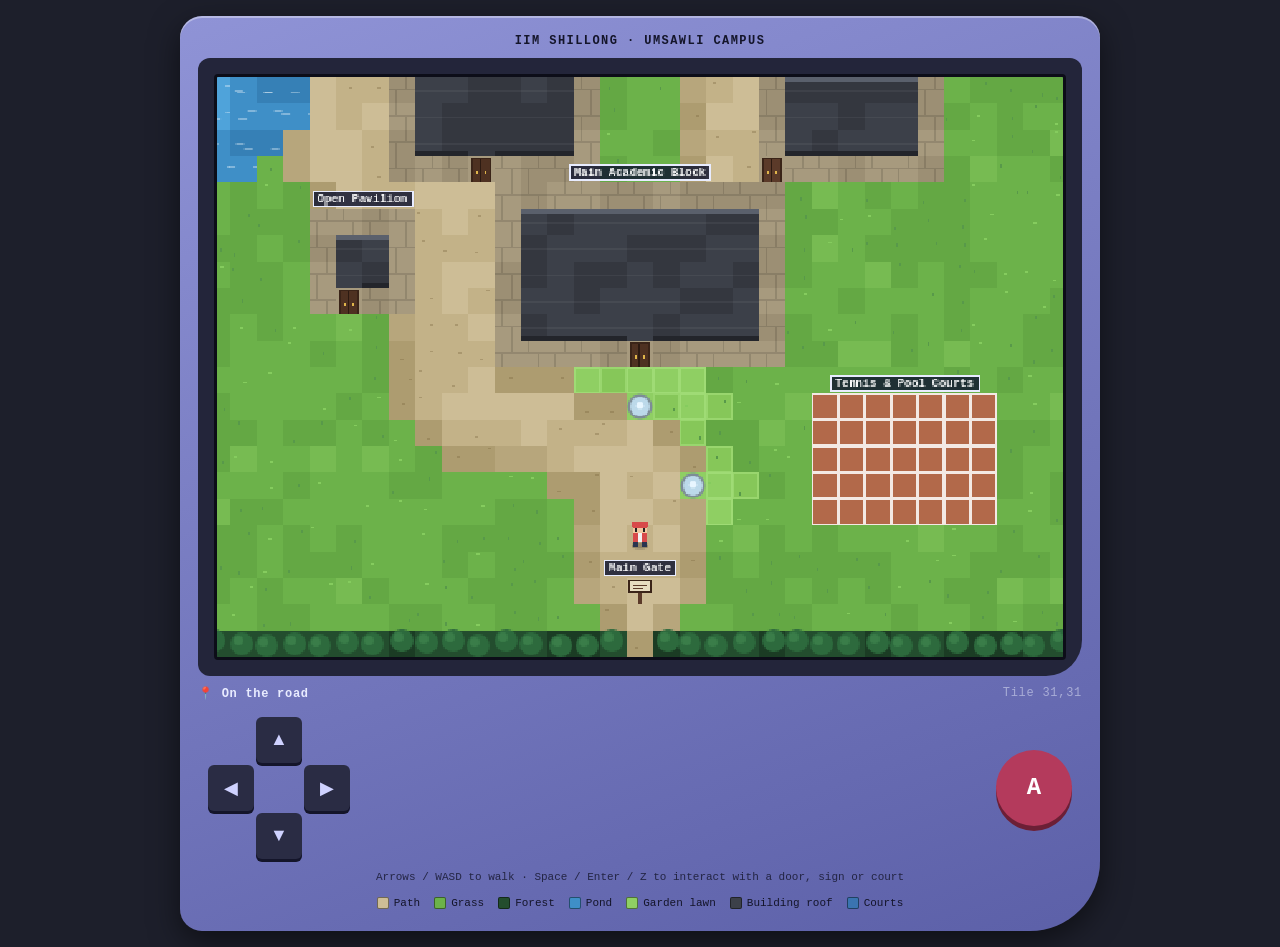
==== index.html @ 56502abd "Add IIM Shillong Pokémon-style walkable campus map Single-file HTML5 Canvas game: procedural tile ma" ====
<!DOCTYPE html>
<html lang="en">
<head>
<meta charset="utf-8">
<meta name="viewport" content="width=device-width, initial-scale=1, maximum-scale=1, user-scalable=no">
<title>IIM Shillong — Umsawli Campus</title>
<style>
  :root {
    --bg: #1d1f2b;
    --shell-a: #8f93d6;
    --shell-b: #5c60a8;
    --bezel: #23253a;
    --ink: #e9ecff;
    --muted: #a8acd6;
    --dlg-bg: #14224f;
    --dlg-border: #e8ecff;
    --btn: #b43a5c;
  }
  * { box-sizing: border-box; -webkit-tap-highlight-color: transparent; }
  html, body { margin: 0; min-height: 100%; background: var(--bg); color: var(--ink);
    font-family: ui-monospace, "SF Mono", Menlo, Consolas, "Courier New", monospace; }
  body { display: flex; justify-content: center; padding: 16px; }
  #shell {
    width: 100%; max-width: 920px;
    background: linear-gradient(160deg, var(--shell-a), var(--shell-b));
    border-radius: 22px 22px 70px 22px;
    padding: 18px 18px 22px;
    box-shadow: 0 10px 30px rgba(0,0,0,.5), inset 0 2px 0 rgba(255,255,255,.35);
  }
  #title { text-align: center; font-weight: 800; letter-spacing: .12em; font-size: 12px;
    color: #14152a; margin: 0 0 10px; text-transform: uppercase; }
  #bezel { background: var(--bezel); border-radius: 12px 12px 36px 12px; padding: 16px; }
  #screen { position: relative; width: 100%; aspect-ratio: 32 / 22; background: #000;
    border: 3px solid #0c0d18; border-radius: 4px; overflow: hidden; }
  canvas#game { display: block; width: 100%; height: 100%; image-rendering: pixelated;
    image-rendering: crisp-edges; image-rendering: pixelated; background: #234d2e; }
  #dialog { position: absolute; left: 2.5%; right: 2.5%; bottom: 3%; min-height: 24%;
    background: var(--dlg-bg); border: 3px solid var(--dlg-border); border-radius: 8px;
    outline: 3px solid #0c1230; padding: 2.2% 3%; display: none; }
  #dialog.open { display: block; }
  #dlg-who { font-size: clamp(8px, 1.5vw, 12px); letter-spacing: .1em; color: #ffd86b;
    text-transform: uppercase; font-weight: 800; margin-bottom: 4px; }
  #dlg-text { font-size: clamp(10px, 2vw, 16px); line-height: 1.45; font-weight: 700; }
  #dlg-more { position: absolute; right: 12px; bottom: 6px; font-size: 12px; color: #ffd86b;
    animation: blink 0.9s steps(2) infinite; }
  @keyframes blink { 50% { opacity: 0; } }
  #hud { margin-top: 10px; display: flex; justify-content: space-between; gap: 10px;
    font-size: 12px; color: var(--muted); letter-spacing: .06em; }
  #hud b { color: var(--ink); }
  #controls { display: flex; justify-content: space-between; align-items: center;
    margin-top: 16px; padding: 0 10px; user-select: none; -webkit-user-select: none; }
  #dpad { display: grid; grid-template-columns: repeat(3, 46px); grid-template-rows: repeat(3, 46px); gap: 2px; }
  #dpad button { background: #2a2c44; border: 0; border-radius: 6px; color: #cfd2ff; font-size: 18px;
    touch-action: none; cursor: pointer; box-shadow: 0 3px 0 #14152a; }
  #dpad button:active, #dpad button.on { background: #444868; transform: translateY(2px); box-shadow: 0 1px 0 #14152a; }
  #dpad .blank { background: transparent; box-shadow: none; pointer-events: none; }
  #abtn { width: 76px; height: 76px; border-radius: 50%; border: 0; background: var(--btn); color: #fff;
    font: 800 24px ui-monospace, monospace; box-shadow: 0 5px 0 #6c1f36; touch-action: none; cursor: pointer; }
  #abtn:active { transform: translateY(3px); box-shadow: 0 2px 0 #6c1f36; }
  #hint { text-align: center; font-size: 11px; color: #14152a; margin-top: 12px; opacity: .8; }
  #legend { display: flex; flex-wrap: wrap; gap: 6px 14px; justify-content: center; margin-top: 14px;
    font-size: 11px; color: #14152a; }
  #legend span { display: inline-flex; align-items: center; gap: 5px; }
  #legend i { width: 12px; height: 12px; border: 1px solid rgba(0,0,0,.45); border-radius: 2px; display: inline-block; }
  #fatal { display: none; background: #5a1420; color: #fff; padding: 12px; margin-top: 12px; border-radius: 8px;
    font-size: 12px; white-space: pre-wrap; }
  #ascii { display: none; font-size: 9px; line-height: 9px; margin-top: 12px; color: #14152a; overflow: auto; }
</style>
</head>
<body>
<div id="shell">
  <p id="title">IIM Shillong · Umsawli Campus</p>
  <div id="bezel">
    <div id="screen">
      <canvas id="game" width="512" height="352"></canvas>
      <div id="dialog" role="dialog" aria-live="polite">
        <div id="dlg-who"></div>
        <div id="dlg-text"></div>
        <div id="dlg-more">▼</div>
      </div>
    </div>
  </div>
  <div id="hud"><div>📍 <b id="loc">On the road</b></div><div>Tile <span id="pos">31,31</span></div></div>
  <div id="controls">
    <div id="dpad">
      <div class="blank"></div><button data-dir="up" aria-label="Up">▲</button><div class="blank"></div>
      <button data-dir="left" aria-label="Left">◀</button><div class="blank"></div><button data-dir="right" aria-label="Right">▶</button>
      <div class="blank"></div><button data-dir="down" aria-label="Down">▼</button><div class="blank"></div>
    </div>
    <button id="abtn" aria-label="Interact">A</button>
  </div>
  <div id="hint">Arrows / WASD to walk · Space / Enter / Z to interact with a door, sign or court</div>
  <div id="legend"></div>
  <div id="fatal"></div>
  <pre id="ascii"></pre>
</div>

<script>
'use strict';

// ============================================================
// 1. Constants + tile enum
// ============================================================
const COLS = 50, ROWS = 36, TILE = 16;
const VIEW_W = 32, VIEW_H = 22;
const SPEED = 3.2; // tiles / second

const T = {
  FOREST: 0, GRASS: 1, GRASS2: 2, PATH: 3, PATH_EDGE: 4, WATER: 5, WATER2: 6,
  LAWN: 7, FOUNTAIN: 8, COURT_A1: 9, COURT_A2: 10, COURT_B: 11,
  WALL: 12, ROOF: 13, DOOR: 14, SIGN: 15
};
const BLOCKING = new Set([T.FOREST, T.WATER, T.WATER2, T.WALL, T.ROOF, T.FOUNTAIN]);

// ============================================================
// 2. Map generation (pure, no DOM / canvas)
// ============================================================
// ==== MAP:BEGIN
function hash2(x, y) {
  const s = Math.sin(x * 127.1 + y * 311.7) * 43758.5453;
  return s - Math.floor(s);
}

const BUILDINGS = [
  { id: 'kalam',    label: 'Dr. Kalam Centre',                 x: 19, y: 6,  w: 7,  h: 5, door: [3, 4],
    text: 'Dr. Kalam Centre, IIM Shillong — lecture halls just off the entrance road, named for the former President.' },
  { id: 'admin',    label: 'New Admin Block',                  x: 22, y: 12, w: 8,  h: 6, door: [3, 5],
    text: 'The new IIM Shillong Administration Block — the angular grey roof overlooking the campus pond.' },
  { id: 'nect',     label: 'North East Centre for Technology', x: 36, y: 13, w: 7,  h: 5, door: [0, 4],
    text: 'North East Centre for Technology — a research wing on the eastern hillside, still being built out.' },
  { id: 'pavilion', label: 'Open Pavilion',                    x: 19, y: 19, w: 4,  h: 4, door: [1, 3],
    text: 'A small octagonal pavilion halfway down the hill — a quiet spot to sit between classes.' },
  { id: 'academic', label: 'Main Academic Block',              x: 26, y: 18, w: 11, h: 7, door: [5, 6],
    text: 'The Main Academic Block — the largest roof on campus, fronted by a circular garden and fountain.' }
];
const COURTS = [
  { id: 'courts', label: 'Basketball Courts',    x: 11, y: 4,  w: 7, h: 4, kind: 'basketball',
    text: 'The basketball courts — a blue-and-green checkerboard where every evening game gets loud.' },
  { id: 'tennis', label: 'Tennis & Pool Courts', x: 38, y: 26, w: 7, h: 5, kind: 'clay',
    text: 'Tennis & pool courts on the lower terrace — clay red, with a view down the valley.' }
];
const GARDENS = [
  { cx: 31, cy: 26, r: 3 },  // fronts the Main Academic Block
  { cx: 33, cy: 29, r: 2 }
];
const POND = { cx: 11, cy: 14, rx: 7.5, ry: 4.5, irx: 5.5, iry: 3.2 };
const GATE = { x: 31, y: 33, label: 'Main Gate',
  text: 'Indian Institute of Management Shillong — Umsawli Campus. Welcome!' };
const SPAWN = { x: 31, y: 31 };

const ROAD_MAIN = [[1,3],[6,3],[10,3],[18,3],[18,11],[20,12],[20,17],[24,18],[24,26],[28,27],[31,28],[31,33]];
const ROAD_SPUR = [[18,11],[30,11],[35,13],[35,17]];

function generateMap() {
  const g = Array.from({ length: ROWS }, () => new Array(COLS).fill(T.FOREST));
  const inb = (x, y) => x >= 0 && y >= 0 && x < COLS && y < ROWS;
  const set = (x, y, t) => { if (inb(x, y)) g[y][x] = t; };
  const get = (x, y) => (inb(x, y) ? g[y][x] : T.FOREST);
  const interactables = {};

  // 2. grass clearing, speckled
  for (let y = 2; y < 35; y++)
    for (let x = 3; x < 48; x++)
      g[y][x] = hash2(x * 7.3, y * 3.1) < 0.12 ? T.GRASS2 : T.GRASS;

  // 3. pond
  const P = POND;
  for (let y = Math.floor(P.cy - P.ry); y <= Math.ceil(P.cy + P.ry); y++)
    for (let x = Math.floor(P.cx - P.rx); x <= Math.ceil(P.cx + P.rx); x++) {
      const outer = ((x - P.cx) / P.rx) ** 2 + ((y - P.cy) / P.ry) ** 2;
      if (outer <= 1) {
        const inner = ((x - P.cx) / P.irx) ** 2 + ((y - P.cy) / P.iry) ** 2;
        set(x, y, inner <= 1 ? T.WATER2 : T.WATER);
      }
    }

  // 4. roads (core + rim discs stepped along each segment; never over water)
  const stampRoad = (pts) => {
    for (let i = 0; i < pts.length - 1; i++) {
      const [ax, ay] = pts[i], [bx, by] = pts[i + 1];
      const len = Math.hypot(bx - ax, by - ay), steps = Math.max(1, Math.ceil(len * 4));
      for (let s = 0; s <= steps; s++) {
        const px = ax + (bx - ax) * s / steps, py = ay + (by - ay) * s / steps;
        for (let y = Math.floor(py) - 3; y <= Math.ceil(py) + 3; y++)
          for (let x = Math.floor(px) - 3; x <= Math.ceil(px) + 3; x++) {
            if (!inb(x, y)) continue;
            const t = g[y][x];
            if (t === T.WATER || t === T.WATER2) continue;
            const d = Math.hypot(x - px, y - py);
            if (d <= 1.2) g[y][x] = T.PATH;
            else if (d <= 2.0 && t !== T.PATH) g[y][x] = T.PATH_EDGE;
          }
      }
    }
  };
  stampRoad(ROAD_MAIN);
  stampRoad(ROAD_SPUR);

  // 5. buildings
  for (const b of BUILDINGS) {
    for (let y = b.y; y < b.y + b.h; y++)
      for (let x = b.x; x < b.x + b.w; x++) {
        const edge = x === b.x || y === b.y || x === b.x + b.w - 1 || y === b.y + b.h - 1;
        set(x, y, edge ? T.WALL : T.ROOF);
      }
    const dx = b.x + b.door[0], dy = b.y + b.door[1];
    set(dx, dy, T.DOOR);
    interactables[dx + ',' + dy] = { who: b.label, text: b.text };
  }

  // 6. courts
  for (const c of COURTS) {
    for (let y = c.y; y < c.y + c.h; y++)
      for (let x = c.x; x < c.x + c.w; x++) {
        if (c.kind === 'basketball')
          set(x, y, (((x - c.x) >> 1) + ((y - c.y) >> 1)) % 2 === 0 ? T.COURT_A1 : T.COURT_A2);
        else set(x, y, T.COURT_B);
        interactables[x + ',' + y] = { who: c.label, text: c.text };
      }
  }

  // 7. gardens (only reclaim grass / forest, then place the fountain)
  for (const gd of GARDENS) {
    for (let y = gd.cy - gd.r; y <= gd.cy + gd.r; y++)
      for (let x = gd.cx - gd.r; x <= gd.cx + gd.r; x++) {
        const t = get(x, y);
        if (Math.hypot(x - gd.cx, y - gd.cy) <= gd.r + 0.01 &&
            (t === T.GRASS || t === T.GRASS2 || t === T.FOREST)) set(x, y, T.LAWN);
      }
    set(gd.cx, gd.cy, T.FOUNTAIN);
  }

  // 8. gate sign
  set(GATE.x, GATE.y, T.SIGN);
  interactables[GATE.x + ',' + GATE.y] = { who: GATE.label, text: GATE.text };

  return { grid: g, interactables };
}
// ==== MAP:END

// ============================================================
// 3. Palette + drawTile()
// ============================================================
const PAL = [];
PAL[T.FOREST]    = ['#234d2e', '#1b3c24'];
PAL[T.GRASS]     = ['#6cb24a', '#64a844'];
PAL[T.GRASS2]    = ['#77bb52', '#6cb24a'];
PAL[T.PATH]      = ['#cdbd96', '#c3b288'];
PAL[T.PATH_EDGE] = ['#b7a67c', '#ad9c70'];
PAL[T.WATER]     = ['#3f8fc7', '#3680b6'];
PAL[T.WATER2]    = ['#4fa3da', '#3f8fc7'];
PAL[T.LAWN]      = ['#8fcf63', '#86c759'];
PAL[T.FOUNTAIN]  = ['#bcd9ea', '#9bc3da'];
PAL[T.COURT_A1]  = ['#3a74b0', '#3a74b0'];
PAL[T.COURT_A2]  = ['#4f9d5c', '#4f9d5c'];
PAL[T.COURT_B]   = ['#b2694a', '#b2694a'];
PAL[T.WALL]      = ['#a79a7e', '#9c8f74'];
PAL[T.ROOF]      = ['#3c4049', '#34373f'];
PAL[T.DOOR]      = ['#5b3a29', '#4e3121'];
PAL[T.SIGN]      = ['#5b3a29', '#e7dcc0'];
for (let t = 0; t < Object.keys(T).length; t++)
  if (!PAL[t]) throw new Error('Palette missing tile type ' + t);

const cv = document.getElementById('game');
const ctx = cv.getContext('2d');
ctx.imageSmoothingEnabled = false;

let world = null; // { grid, interactables }
let now = 0;

function tileAt(x, y) {
  if (x < 0 || y < 0 || x >= COLS || y >= ROWS) return T.FOREST;
  return world.grid[y][x];
}
const colorOf = (t, x, y) => PAL[t][hash2(x, y) < 0.5 ? 0 : 1];

function drawTile(t, x, y, px, py) {
  const h = hash2(x, y);
  const base = colorOf(t, x, y);
  const rect = (c, rx, ry, rw, rh) => { ctx.fillStyle = c; ctx.fillRect(px + rx, py + ry, rw, rh); };

  switch (t) {
    case T.FOREST: {
      rect(base, 0, 0, TILE, TILE);
      const ox = (h * 4) | 0, oy = (hash2(y, x) * 4) | 0;
      ctx.fillStyle = '#2d6a3d';
      ctx.beginPath(); ctx.arc(px + 8 + ox - 2, py + 8 + oy - 2, 7, 0, 6.2832); ctx.fill();
      ctx.fillStyle = '#3a7d49';
      ctx.beginPath(); ctx.arc(px + 6 + ox - 2, py + 6 + oy - 2, 3, 0, 6.2832); ctx.fill();
      break;
    }
    case T.GRASS: case T.GRASS2: case T.LAWN:
      rect(base, 0, 0, TILE, TILE);
      if (t === T.LAWN) {
        ctx.strokeStyle = 'rgba(190,240,150,.35)'; ctx.lineWidth = 1;
        ctx.strokeRect(px + 0.5, py + 0.5, TILE - 1, TILE - 1);
      }
      if (h > 0.55) { rect('#58994a', ((h * 97) | 0) % 12 + 1, ((h * 53) | 0) % 12 + 1, 1, 2); }
      if (h < 0.2)  { rect('#85cc5e', ((h * 211) | 0) % 12 + 1, ((h * 89) | 0) % 12 + 1, 2, 1); }
      break;
    case T.PATH: case T.PATH_EDGE:
      rect(base, 0, 0, TILE, TILE);
      if (h > 0.6) rect('rgba(120,100,60,.35)', ((h * 71) | 0) % 13 + 1, ((h * 37) | 0) % 13 + 1, 2, 1);
      break;
    case T.WATER: case T.WATER2: {
      rect(base, 0, 0, TILE, TILE);
      const off = ((now * 6 + h * 16) % 16);
      ctx.fillStyle = 'rgba(255,255,255,.35)';
      const wy = py + 4 + ((h * 8) | 0);
      ctx.fillRect(px + off, wy, 5, 1);
      ctx.fillRect(px + off - 16, wy, 5, 1);
      break;
    }
    case T.FOUNTAIN:
      rect(PAL[T.LAWN][0], 0, 0, TILE, TILE);
      ctx.fillStyle = '#7d8c97';
      ctx.beginPath(); ctx.arc(px + 8, py + 8, 7.5, 0, 6.2832); ctx.fill();
      ctx.fillStyle = '#bcd9ea';
      ctx.beginPath(); ctx.arc(px + 8, py + 8, 6, 0, 6.2832); ctx.fill();
      ctx.fillStyle = '#e8f6ff';
      ctx.beginPath(); ctx.arc(px + 8, py + 8 - Math.sin(now * 5) * 0.8, 2.2, 0, 6.2832); ctx.fill();
      break;
    case T.COURT_A1: case T.COURT_A2:
      rect(base, 0, 0, TILE, TILE);
      rect('rgba(255,255,255,.18)', 0, 0, TILE, 1);
      rect('rgba(255,255,255,.18)', 0, 0, 1, TILE);
      break;
    case T.COURT_B:
      rect(base, 0, 0, TILE, TILE);
      ctx.strokeStyle = 'rgba(255,255,255,.85)'; ctx.lineWidth = 1;
      ctx.strokeRect(px + 0.5, py + 0.5, TILE - 1, TILE - 1);
      break;
    case T.WALL:
      rect(base, 0, 0, TILE, TILE);
      rect('rgba(0,0,0,.12)', 0, 7, TILE, 1);
      rect('rgba(0,0,0,.12)', ((x + y) & 1) ? 4 : 10, 0, 1, 7);
      rect('rgba(0,0,0,.12)', ((x + y) & 1) ? 10 : 4, 8, 1, 8);
      break;
    case T.ROOF: {
      rect(base, 0, 0, TILE, TILE);
      if (tileAt(x, y - 1) === T.WALL) rect('#5a606c', 0, 0, TILE, 3);   // highlight strip
      if (tileAt(x, y + 1) === T.WALL) rect('#23252b', 0, TILE - 3, TILE, 3); // shadow strip
      rect('rgba(255,255,255,.05)', 0, 8, TILE, 1);
      break;
    }
    case T.DOOR:
      rect(PAL[T.WALL][0], 0, 0, TILE, TILE);
      rect('#3a2418', 2, 1, 12, 15);
      rect(base, 3, 2, 10, 14);
      rect('#2c1a11', 7, 2, 1, 14);
      rect('#e0b54a', 5, 9, 1, 2); rect('#e0b54a', 10, 9, 1, 2);
      break;
    case T.SIGN:
      rect(PAL[T.PATH][0], 0, 0, TILE, TILE);
      rect('#5b3a29', 7, 6, 2, 10);
      rect('#3a2418', 1, 1, 14, 8);
      rect('#e7dcc0', 2, 2, 12, 6);
      rect('#5b3a29', 4, 4, 8, 1); rect('#5b3a29', 4, 6, 6, 1);
      break;
    default:
      throw new Error('drawTile: unknown tile type ' + t);
  }
}

// ============================================================
// 4. Player state + input
// ============================================================
const player = { x: SPAWN.x, y: SPAWN.y, fx: SPAWN.x, fy: SPAWN.y, dir: 'down',
                 moving: false, fromX: 0, fromY: 0, toX: 0, toY: 0, prog: 0, step: 0 };
const DIRS = { up: [0, -1], down: [0, 1], left: [-1, 0], right: [1, 0] };
const held = []; // stack of directions, most recent last
const press = (d) => { if (!held.includes(d)) held.push(d); };
const release = (d) => { const i = held.indexOf(d); if (i >= 0) held.splice(i, 1); };

const KEYDIR = { ArrowUp: 'up', ArrowDown: 'down', ArrowLeft: 'left', ArrowRight: 'right',
                 w: 'up', s: 'down', a: 'left', d: 'right', W: 'up', S: 'down', A: 'left', D: 'right' };
const ACTION_KEYS = new Set([' ', 'Enter', 'z', 'Z']);

window.addEventListener('keydown', (e) => {
  if (KEYDIR[e.key]) { e.preventDefault(); press(KEYDIR[e.key]); }
  else if (ACTION_KEYS.has(e.key)) { e.preventDefault(); if (!e.repeat) interact(); }
});
window.addEventListener('keyup', (e) => { if (KEYDIR[e.key]) release(KEYDIR[e.key]); });
window.addEventListener('blur', () => { held.length = 0; });

document.querySelectorAll('#dpad button[data-dir]').forEach((b) => {
  const d = b.dataset.dir;
  const down = (e) => { e.preventDefault(); b.classList.add('on'); press(d); };
  const up = (e) => { e.preventDefault(); b.classList.remove('on'); release(d); };
  b.addEventListener('pointerdown', down);
  ['pointerup', 'pointercancel', 'pointerleave'].forEach((ev) => b.addEventListener(ev, up));
});
document.getElementById('abtn').addEventListener('pointerdown', (e) => { e.preventDefault(); interact(); });

// ---- dialog
const dlg = document.getElementById('dialog');
const dlgWho = document.getElementById('dlg-who');
const dlgText = document.getElementById('dlg-text');
let dlgOpen = false, typeTimer = null, fullText = '';

function showDialog(who, text) {
  dlgOpen = true;
  dlg.classList.add('open');
  dlgWho.textContent = who;
  fullText = text;
  dlgText.textContent = '';
  clearInterval(typeTimer);
  let i = 0;
  typeTimer = setInterval(() => {
    i += 2;
    dlgText.textContent = fullText.slice(0, i);
    if (i >= fullText.length) clearInterval(typeTimer);
  }, 22);
}
function closeDialog() {
  dlgOpen = false; dlg.classList.remove('open'); clearInterval(typeTimer);
}

function interact() {
  if (!world) return;
  if (dlgOpen) {
    // first press finishes the typewriter, next press closes the box
    if (dlgText.textContent.length < fullText.length) {
      clearInterval(typeTimer); dlgText.textContent = fullText;
    } else closeDialog();
    return;
  }
  if (player.moving) return;
  const [dx, dy] = DIRS[player.dir];
  const hit = world.interactables[(player.x + dx) + ',' + (player.y + dy)] ||
              world.interactables[player.x + ',' + player.y];
  showDialog(hit ? hit.who : 'Guide', hit ? hit.text : 'Nothing to see here. Try walking up to a door, a court or the gate sign.');
}

// ============================================================
// 5. update(dt)
// ============================================================
function walkable(x, y) {
  return x >= 0 && y >= 0 && x < COLS && y < ROWS && !BLOCKING.has(world.grid[y][x]);
}

function update(dt) {
  if (player.moving) {
    player.prog += SPEED * dt;
    player.step += dt * 12;
    if (player.prog >= 1) {
      player.x = player.toX; player.y = player.toY;
      player.fx = player.x; player.fy = player.y;
      player.moving = false; player.prog = 0;
    } else {
      player.fx = player.fromX + (player.toX - player.fromX) * player.prog;
      player.fy = player.fromY + (player.toY - player.fromY) * player.prog;
    }
  }
  if (!player.moving && !dlgOpen && held.length) {
    const d = held[held.length - 1];
    const [dx, dy] = DIRS[d];
    player.dir = d;
    if (walkable(player.x + dx, player.y + dy)) {
      player.moving = true; player.prog = 0;
      player.fromX = player.x; player.fromY = player.y;
      player.toX = player.x + dx; player.toY = player.y + dy;
    }
  }
}

// ============================================================
// 6. render()
// ============================================================
function drawPlayer(px, py) {
  const walking = player.moving;
  const swing = walking ? Math.round(Math.sin(player.step * 1.6) * 2) : 0;
  const bob = walking ? Math.abs(Math.sin(player.step * 1.6)) * -1 : 0;
  const R = (c, x, y, w, h) => { ctx.fillStyle = c; ctx.fillRect(Math.round(px + x), Math.round(py + y + bob), w, h); };
  ctx.fillStyle = 'rgba(0,0,0,.25)';
  ctx.beginPath(); ctx.ellipse(px + 8, py + 14.5, 5, 2, 0, 0, 6.2832); ctx.fill();
  // legs
  R('#2a3550', 4 + (player.dir === 'left' || player.dir === 'right' ? swing : -swing), 11, 3, 4);
  R('#2a3550', 9 + (player.dir === 'left' || player.dir === 'right' ? -swing : swing), 11, 3, 4);
  // body
  R('#d84a4a', 4, 6, 8, 6);
  R('#f2f2f2', 7, 6, 2, 6);
  // head
  R('#f1c9a0', 4, 1, 8, 6);
  // cap
  R('#d84a4a', 3, 0, 10, 3);
  if (player.dir === 'down') {
    R('#222', 5, 4, 1, 2); R('#222', 10, 4, 1, 2);
    R('#d84a4a', 4, 3, 8, 1);
  } else if (player.dir === 'up') {
    R('#d84a4a', 3, 0, 10, 5);
  } else if (player.dir === 'left') {
    R('#222', 4, 4, 1, 2); R('#d84a4a', 2, 2, 3, 2);
  } else {
    R('#222', 11, 4, 1, 2); R('#d84a4a', 11, 2, 3, 2);
  }
}

function plaque(text, cx, cy) {
  ctx.font = 'bold 7px ui-monospace, Menlo, Consolas, monospace';
  ctx.textBaseline = 'middle'; ctx.textAlign = 'center';
  const w = Math.ceil(ctx.measureText(text).width) + 6;
  ctx.fillStyle = 'rgba(15,20,48,.82)';
  ctx.fillRect(Math.round(cx - w / 2), Math.round(cy - 5), w, 10);
  ctx.strokeStyle = '#e8ecff'; ctx.lineWidth = 1;
  ctx.strokeRect(Math.round(cx - w / 2) + 0.5, Math.round(cy - 5) + 0.5, w - 1, 9);
  ctx.fillStyle = '#fff';
  ctx.fillText(text, Math.round(cx), Math.round(cy) + 0.5);
}

function render() {
  const camX = Math.min(Math.max(player.fx + 0.5 - VIEW_W / 2, 0), COLS - VIEW_W);
  const camY = Math.min(Math.max(player.fy + 0.5 - VIEW_H / 2, 0), ROWS - VIEW_H);
  const cpx = Math.round(camX * TILE), cpy = Math.round(camY * TILE);

  ctx.fillStyle = '#234d2e';
  ctx.fillRect(0, 0, cv.width, cv.height);

  const x0 = Math.max(0, Math.floor(camX) - 1), y0 = Math.max(0, Math.floor(camY) - 1);
  const x1 = Math.min(COLS - 1, Math.ceil(camX) + VIEW_W), y1 = Math.min(ROWS - 1, Math.ceil(camY) + VIEW_H);
  for (let y = y0; y <= y1; y++)
    for (let x = x0; x <= x1; x++)
      drawTile(world.grid[y][x], x, y, x * TILE - cpx, y * TILE - cpy);

  // labels floating above buildings / courts
  for (const b of BUILDINGS) plaque(b.label, (b.x + b.w / 2) * TILE - cpx, b.y * TILE - cpy - 6);
  for (const c of COURTS) plaque(c.label, (c.x + c.w / 2) * TILE - cpx, c.y * TILE - cpy - 6);
  plaque(GATE.label, GATE.x * TILE + 8 - cpx, GATE.y * TILE - cpy - 6);

  drawPlayer(Math.round(player.fx * TILE - cpx), Math.round(player.fy * TILE - cpy) - 2);
}

// ---- HUD
const locEl = document.getElementById('loc'), posEl = document.getElementById('pos');
function locationName() {
  const t = tileAt(player.x, player.y);
  const hit = world.interactables[player.x + ',' + player.y];
  if (t === T.DOOR || t === T.SIGN || t === T.COURT_A1 || t === T.COURT_A2 || t === T.COURT_B) return hit ? hit.who : 'Campus';
  if (t === T.PATH || t === T.PATH_EDGE) return 'On the road';
  if (t === T.LAWN) return 'Garden lawn';
  return 'Campus grounds';
}

// ============================================================
// 7. Loop (started unconditionally)
// ============================================================
function showFatal(err) {
  console.error(err);
  const f = document.getElementById('fatal');
  f.style.display = 'block';
  f.textContent = 'Map failed to build:\n' + (err && err.stack || err);
}

function buildLegend() {
  const items = [['Path', PAL[T.PATH][0]], ['Grass', PAL[T.GRASS][0]], ['Forest', PAL[T.FOREST][0]],
    ['Pond', PAL[T.WATER][0]], ['Garden lawn', PAL[T.LAWN][0]], ['Building roof', PAL[T.ROOF][0]],
    ['Courts', PAL[T.COURT_A1][0]]];
  document.getElementById('legend').innerHTML =
    items.map(([n, c]) => `<span><i style="background:${c}"></i>${n}</span>`).join('');
}

function asciiMap(w) {
  const ch = '#.,=~oO*@ab_WRDS'; // indexed by tile type
  return w.grid.map((r) => r.map((t) => ch[t]).join('')).join('\n');
}

let last = performance.now();
function frame(ts) {
  const dt = Math.min(0.05, (ts - last) / 1000); last = ts; now = ts / 1000;
  try {
    update(dt);
    render();
    locEl.textContent = locationName();
    posEl.textContent = player.x + ',' + player.y;
  } catch (err) { showFatal(err); return; }
  requestAnimationFrame(frame);
}

try {
  buildLegend();
  world = generateMap();
  if (!walkable(SPAWN.x, SPAWN.y)) throw new Error('Spawn tile is blocking');
  if (location.search.includes('ascii')) {
    const pre = document.getElementById('ascii'); pre.style.display = 'block'; pre.textContent = asciiMap(world);
  }
  window.__game = { world, player, T, BLOCKING, press, release, interact, COLS, ROWS };
} catch (err) { showFatal(err); }
requestAnimationFrame(frame);
</script>
</body>
</html>
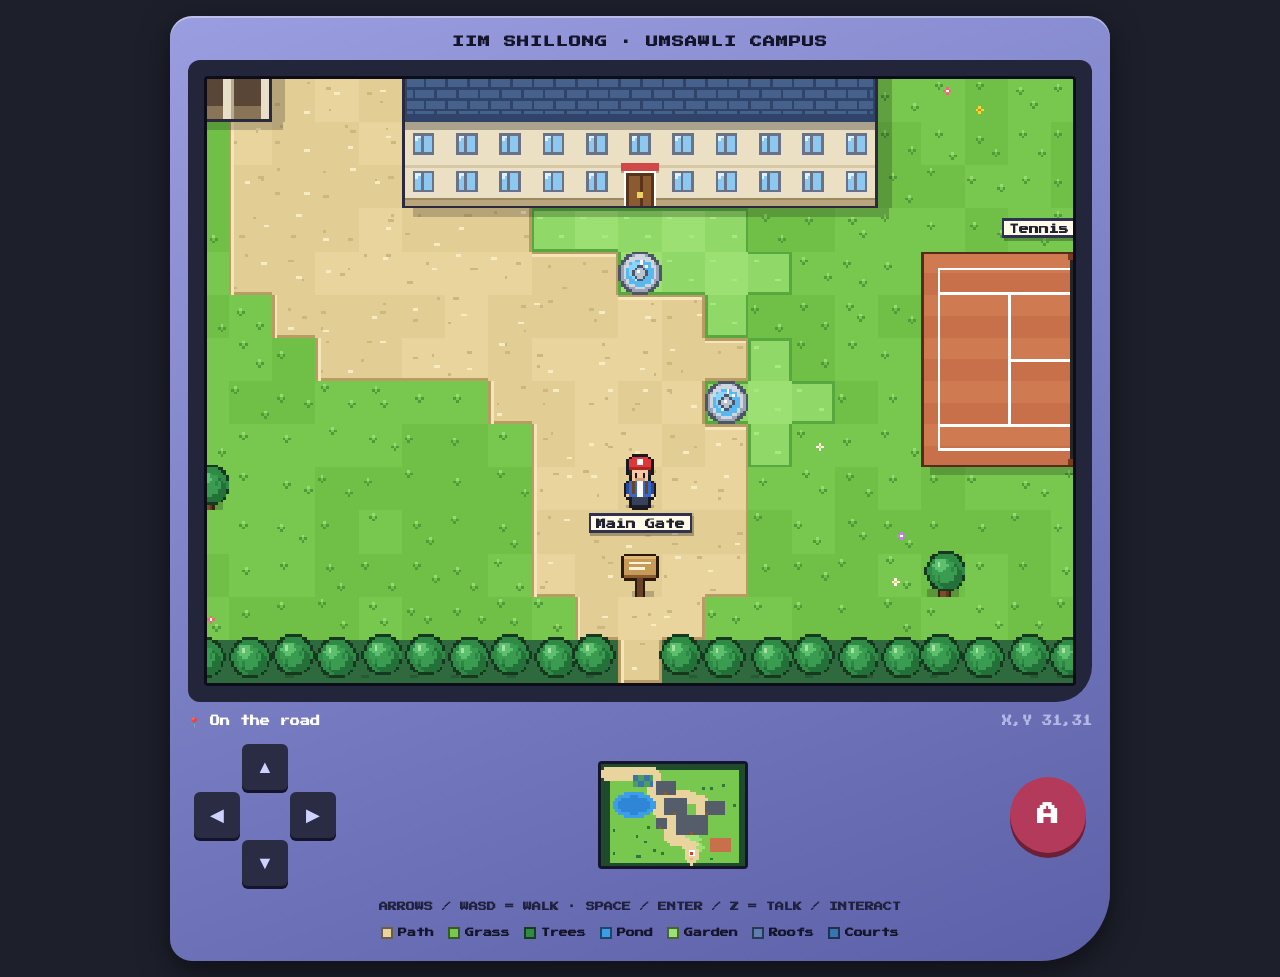
==== commit 731a2288: "Rebuild graphics in Pokémon pixel-art style Pre-baked pixel-art tile map (outlined trees, shaded pat" ====
--- a/index.html
+++ b/index.html
@@ -4,64 +4,63 @@
 <meta charset="utf-8">
 <meta name="viewport" content="width=device-width, initial-scale=1, maximum-scale=1, user-scalable=no">
 <title>IIM Shillong — Umsawli Campus</title>
+<link rel="stylesheet" href="https://fonts.googleapis.com/css2?family=Press+Start+2P&display=swap" media="print" onload="this.media='all'">
 <style>
   :root {
     --bg: #1d1f2b;
-    --shell-a: #8f93d6;
+    --shell-a: #9a9ee0;
     --shell-b: #5c60a8;
     --bezel: #23253a;
     --ink: #e9ecff;
-    --muted: #a8acd6;
-    --dlg-bg: #14224f;
-    --dlg-border: #e8ecff;
+    --muted: #b4b8e4;
     --btn: #b43a5c;
+    --pixel: 'Press Start 2P', ui-monospace, "SF Mono", Menlo, Consolas, "Courier New", monospace;
   }
   * { box-sizing: border-box; -webkit-tap-highlight-color: transparent; }
   html, body { margin: 0; min-height: 100%; background: var(--bg); color: var(--ink);
     font-family: ui-monospace, "SF Mono", Menlo, Consolas, "Courier New", monospace; }
   body { display: flex; justify-content: center; padding: 16px; }
-  #shell {
-    width: 100%; max-width: 920px;
+  #shell { width: 100%; max-width: 940px;
     background: linear-gradient(160deg, var(--shell-a), var(--shell-b));
-    border-radius: 22px 22px 70px 22px;
-    padding: 18px 18px 22px;
-    box-shadow: 0 10px 30px rgba(0,0,0,.5), inset 0 2px 0 rgba(255,255,255,.35);
-  }
-  #title { text-align: center; font-weight: 800; letter-spacing: .12em; font-size: 12px;
-    color: #14152a; margin: 0 0 10px; text-transform: uppercase; }
+    border-radius: 22px 22px 70px 22px; padding: 18px 18px 22px;
+    box-shadow: 0 10px 30px rgba(0,0,0,.5), inset 0 2px 0 rgba(255,255,255,.35); }
+  #title { text-align: center; font: 700 12px/1 var(--pixel); letter-spacing: .08em;
+    color: #14152a; margin: 2px 0 12px; text-transform: uppercase; }
   #bezel { background: var(--bezel); border-radius: 12px 12px 36px 12px; padding: 16px; }
-  #screen { position: relative; width: 100%; aspect-ratio: 32 / 22; background: #000;
+  #screen { position: relative; width: 100%; aspect-ratio: 20 / 14; background: #000;
     border: 3px solid #0c0d18; border-radius: 4px; overflow: hidden; }
-  canvas#game { display: block; width: 100%; height: 100%; image-rendering: pixelated;
-    image-rendering: crisp-edges; image-rendering: pixelated; background: #234d2e; }
-  #dialog { position: absolute; left: 2.5%; right: 2.5%; bottom: 3%; min-height: 24%;
-    background: var(--dlg-bg); border: 3px solid var(--dlg-border); border-radius: 8px;
-    outline: 3px solid #0c1230; padding: 2.2% 3%; display: none; }
+  canvas#game { display: block; width: 100%; height: 100%; image-rendering: pixelated; background: #2e6a3e; }
+  #dialog { position: absolute; left: 2%; right: 2%; bottom: 3%; min-height: 27%;
+    background: #fbfbfb; border: 4px solid #3c4a70; border-radius: 10px;
+    box-shadow: inset 0 0 0 3px #aab4d8, 0 3px 0 rgba(0,0,0,.35);
+    padding: 3.2% 3.5% 2.6%; display: none; color: #202030; }
   #dialog.open { display: block; }
-  #dlg-who { font-size: clamp(8px, 1.5vw, 12px); letter-spacing: .1em; color: #ffd86b;
-    text-transform: uppercase; font-weight: 800; margin-bottom: 4px; }
-  #dlg-text { font-size: clamp(10px, 2vw, 16px); line-height: 1.45; font-weight: 700; }
-  #dlg-more { position: absolute; right: 12px; bottom: 6px; font-size: 12px; color: #ffd86b;
-    animation: blink 0.9s steps(2) infinite; }
-  @keyframes blink { 50% { opacity: 0; } }
-  #hud { margin-top: 10px; display: flex; justify-content: space-between; gap: 10px;
-    font-size: 12px; color: var(--muted); letter-spacing: .06em; }
-  #hud b { color: var(--ink); }
-  #controls { display: flex; justify-content: space-between; align-items: center;
-    margin-top: 16px; padding: 0 10px; user-select: none; -webkit-user-select: none; }
+  #dlg-who { position: absolute; top: -13px; left: 14px; background: #3c4a70; color: #fff;
+    font: 700 clamp(7px, 1.35vw, 11px)/1 var(--pixel); padding: 6px 9px; border-radius: 5px; text-transform: uppercase; }
+  #dlg-text { font: 700 clamp(9px, 1.6vw, 14px)/1.7 var(--pixel); }
+  #dlg-more { position: absolute; right: 16px; bottom: 8px; font-size: 14px; color: #d03040;
+    animation: bob .8s steps(2) infinite; }
+  @keyframes bob { 50% { transform: translateY(3px); } }
+  #hud { margin-top: 12px; display: flex; justify-content: space-between; gap: 10px;
+    font: 700 10px/1.4 var(--pixel); color: var(--muted); }
+  #hud b { color: #fff; }
+  #controls { display: flex; justify-content: space-between; align-items: center; gap: 12px;
+    margin-top: 16px; padding: 0 6px; user-select: none; -webkit-user-select: none; }
   #dpad { display: grid; grid-template-columns: repeat(3, 46px); grid-template-rows: repeat(3, 46px); gap: 2px; }
   #dpad button { background: #2a2c44; border: 0; border-radius: 6px; color: #cfd2ff; font-size: 18px;
     touch-action: none; cursor: pointer; box-shadow: 0 3px 0 #14152a; }
   #dpad button:active, #dpad button.on { background: #444868; transform: translateY(2px); box-shadow: 0 1px 0 #14152a; }
   #dpad .blank { background: transparent; box-shadow: none; pointer-events: none; }
+  #mini { border: 3px solid #14152a; border-radius: 4px; image-rendering: pixelated; width: 150px; height: 108px;
+    background: #2e6a3e; max-width: 34vw; }
   #abtn { width: 76px; height: 76px; border-radius: 50%; border: 0; background: var(--btn); color: #fff;
-    font: 800 24px ui-monospace, monospace; box-shadow: 0 5px 0 #6c1f36; touch-action: none; cursor: pointer; }
+    font: 700 22px var(--pixel); box-shadow: 0 5px 0 #6c1f36; touch-action: none; cursor: pointer; }
   #abtn:active { transform: translateY(3px); box-shadow: 0 2px 0 #6c1f36; }
-  #hint { text-align: center; font-size: 11px; color: #14152a; margin-top: 12px; opacity: .8; }
-  #legend { display: flex; flex-wrap: wrap; gap: 6px 14px; justify-content: center; margin-top: 14px;
-    font-size: 11px; color: #14152a; }
+  #hint { text-align: center; font: 700 9px/1.6 var(--pixel); color: #14152a; margin-top: 14px; opacity: .85; }
+  #legend { display: flex; flex-wrap: wrap; gap: 6px 14px; justify-content: center; margin-top: 12px;
+    font: 700 9px var(--pixel); color: #14152a; }
   #legend span { display: inline-flex; align-items: center; gap: 5px; }
-  #legend i { width: 12px; height: 12px; border: 1px solid rgba(0,0,0,.45); border-radius: 2px; display: inline-block; }
+  #legend i { width: 12px; height: 12px; border: 2px solid rgba(0,0,0,.55); display: inline-block; }
   #fatal { display: none; background: #5a1420; color: #fff; padding: 12px; margin-top: 12px; border-radius: 8px;
     font-size: 12px; white-space: pre-wrap; }
   #ascii { display: none; font-size: 9px; line-height: 9px; margin-top: 12px; color: #14152a; overflow: auto; }
@@ -72,7 +71,7 @@
   <p id="title">IIM Shillong · Umsawli Campus</p>
   <div id="bezel">
     <div id="screen">
-      <canvas id="game" width="512" height="352"></canvas>
+      <canvas id="game" width="960" height="672"></canvas>
       <div id="dialog" role="dialog" aria-live="polite">
         <div id="dlg-who"></div>
         <div id="dlg-text"></div>
@@ -80,16 +79,17 @@
       </div>
     </div>
   </div>
-  <div id="hud"><div>📍 <b id="loc">On the road</b></div><div>Tile <span id="pos">31,31</span></div></div>
+  <div id="hud"><div>📍 <b id="loc">On the road</b></div><div>X,Y <span id="pos">31,31</span></div></div>
   <div id="controls">
     <div id="dpad">
       <div class="blank"></div><button data-dir="up" aria-label="Up">▲</button><div class="blank"></div>
       <button data-dir="left" aria-label="Left">◀</button><div class="blank"></div><button data-dir="right" aria-label="Right">▶</button>
       <div class="blank"></div><button data-dir="down" aria-label="Down">▼</button><div class="blank"></div>
     </div>
+    <canvas id="mini" width="100" height="72" title="Campus map"></canvas>
     <button id="abtn" aria-label="Interact">A</button>
   </div>
-  <div id="hint">Arrows / WASD to walk · Space / Enter / Z to interact with a door, sign or court</div>
+  <div id="hint">ARROWS / WASD = WALK · SPACE / ENTER / Z = TALK / INTERACT</div>
   <div id="legend"></div>
   <div id="fatal"></div>
   <pre id="ascii"></pre>
@@ -102,15 +102,16 @@
 // 1. Constants + tile enum
 // ============================================================
 const COLS = 50, ROWS = 36, TILE = 16;
-const VIEW_W = 32, VIEW_H = 22;
-const SPEED = 3.2; // tiles / second
+const VIEW_W = 20, VIEW_H = 14;       // Pokémon-style close-up camera
+const SCALE = 3;                       // low-res buffer -> display canvas
+const SPEED = 3.4;                     // tiles / second
 
 const T = {
   FOREST: 0, GRASS: 1, GRASS2: 2, PATH: 3, PATH_EDGE: 4, WATER: 5, WATER2: 6,
   LAWN: 7, FOUNTAIN: 8, COURT_A1: 9, COURT_A2: 10, COURT_B: 11,
-  WALL: 12, ROOF: 13, DOOR: 14, SIGN: 15
+  WALL: 12, ROOF: 13, DOOR: 14, SIGN: 15, TREE: 16
 };
-const BLOCKING = new Set([T.FOREST, T.WATER, T.WATER2, T.WALL, T.ROOF, T.FOUNTAIN]);
+const BLOCKING = new Set([T.FOREST, T.WATER, T.WATER2, T.WALL, T.ROOF, T.FOUNTAIN, T.TREE]);
 
 // ============================================================
 // 2. Map generation (pure, no DOM / canvas)
@@ -122,21 +123,21 @@
 }
 
 const BUILDINGS = [
-  { id: 'kalam',    label: 'Dr. Kalam Centre',                 x: 19, y: 6,  w: 7,  h: 5, door: [3, 4],
+  { id: 'kalam',    label: 'Dr. Kalam Centre',                 short: 'Kalam Centre',   x: 19, y: 6,  w: 7,  h: 5, door: [3, 4],
     text: 'Dr. Kalam Centre, IIM Shillong — lecture halls just off the entrance road, named for the former President.' },
-  { id: 'admin',    label: 'New Admin Block',                  x: 22, y: 12, w: 8,  h: 6, door: [3, 5],
+  { id: 'admin',    label: 'New Admin Block',                  short: 'Admin Block',    x: 22, y: 12, w: 8,  h: 6, door: [3, 5],
     text: 'The new IIM Shillong Administration Block — the angular grey roof overlooking the campus pond.' },
-  { id: 'nect',     label: 'North East Centre for Technology', x: 36, y: 13, w: 7,  h: 5, door: [0, 4],
+  { id: 'nect',     label: 'North East Centre for Technology', short: 'NE Tech Centre', x: 36, y: 13, w: 7,  h: 5, door: [0, 4],
     text: 'North East Centre for Technology — a research wing on the eastern hillside, still being built out.' },
-  { id: 'pavilion', label: 'Open Pavilion',                    x: 19, y: 19, w: 4,  h: 4, door: [1, 3],
+  { id: 'pavilion', label: 'Open Pavilion',                    short: 'Pavilion',       x: 19, y: 19, w: 4,  h: 4, door: [1, 3],
     text: 'A small octagonal pavilion halfway down the hill — a quiet spot to sit between classes.' },
-  { id: 'academic', label: 'Main Academic Block',              x: 26, y: 18, w: 11, h: 7, door: [5, 6],
+  { id: 'academic', label: 'Main Academic Block',              short: 'Academic Block', x: 26, y: 18, w: 11, h: 7, door: [5, 6],
     text: 'The Main Academic Block — the largest roof on campus, fronted by a circular garden and fountain.' }
 ];
 const COURTS = [
-  { id: 'courts', label: 'Basketball Courts',    x: 11, y: 4,  w: 7, h: 4, kind: 'basketball',
+  { id: 'courts', label: 'Basketball Courts',    short: 'Basketball',    x: 11, y: 4,  w: 7, h: 4, kind: 'basketball',
     text: 'The basketball courts — a blue-and-green checkerboard where every evening game gets loud.' },
-  { id: 'tennis', label: 'Tennis & Pool Courts', x: 38, y: 26, w: 7, h: 5, kind: 'clay',
+  { id: 'tennis', label: 'Tennis & Pool Courts', short: 'Tennis & Pool', x: 38, y: 26, w: 7, h: 5, kind: 'clay',
     text: 'Tennis & pool courts on the lower terrace — clay red, with a view down the valley.' }
 ];
 const GARDENS = [
@@ -144,12 +145,27 @@
   { cx: 33, cy: 29, r: 2 }
 ];
 const POND = { cx: 11, cy: 14, rx: 7.5, ry: 4.5, irx: 5.5, iry: 3.2 };
-const GATE = { x: 31, y: 33, label: 'Main Gate',
+const GATE = { x: 31, y: 33, label: 'Main Gate', short: 'Main Gate',
   text: 'Indian Institute of Management Shillong — Umsawli Campus. Welcome!' };
 const SPAWN = { x: 31, y: 31 };
 
 const ROAD_MAIN = [[1,3],[6,3],[10,3],[18,3],[18,11],[20,12],[20,17],[24,18],[24,26],[28,27],[31,28],[31,33]];
 const ROAD_SPUR = [[18,11],[30,11],[35,13],[35,17]];
+
+function floodReach(grid, sx, sy) {
+  const seen = new Set([sx + ',' + sy]), q = [[sx, sy]];
+  while (q.length) {
+    const [x, y] = q.shift();
+    for (const [dx, dy] of [[1,0],[-1,0],[0,1],[0,-1]]) {
+      const nx = x + dx, ny = y + dy;
+      if (nx < 0 || ny < 0 || nx >= COLS || ny >= ROWS) continue;
+      if (BLOCKING.has(grid[ny][nx])) continue;
+      const k = nx + ',' + ny;
+      if (!seen.has(k)) { seen.add(k); q.push([nx, ny]); }
+    }
+  }
+  return seen;
+}
 
 function generateMap() {
   const g = Array.from({ length: ROWS }, () => new Array(COLS).fill(T.FOREST));
@@ -158,12 +174,12 @@
   const get = (x, y) => (inb(x, y) ? g[y][x] : T.FOREST);
   const interactables = {};
 
-  // 2. grass clearing, speckled
+  // grass clearing, speckled
   for (let y = 2; y < 35; y++)
     for (let x = 3; x < 48; x++)
       g[y][x] = hash2(x * 7.3, y * 3.1) < 0.12 ? T.GRASS2 : T.GRASS;
 
-  // 3. pond
+  // pond
   const P = POND;
   for (let y = Math.floor(P.cy - P.ry); y <= Math.ceil(P.cy + P.ry); y++)
     for (let x = Math.floor(P.cx - P.rx); x <= Math.ceil(P.cx + P.rx); x++) {
@@ -174,7 +190,7 @@
       }
     }
 
-  // 4. roads (core + rim discs stepped along each segment; never over water)
+  // roads (core + rim discs stepped along each segment; never over water)
   const stampRoad = (pts) => {
     for (let i = 0; i < pts.length - 1; i++) {
       const [ax, ay] = pts[i], [bx, by] = pts[i + 1];
@@ -196,7 +212,7 @@
   stampRoad(ROAD_MAIN);
   stampRoad(ROAD_SPUR);
 
-  // 5. buildings
+  // buildings
   for (const b of BUILDINGS) {
     for (let y = b.y; y < b.y + b.h; y++)
       for (let x = b.x; x < b.x + b.w; x++) {
@@ -208,7 +224,7 @@
     interactables[dx + ',' + dy] = { who: b.label, text: b.text };
   }
 
-  // 6. courts
+  // courts
   for (const c of COURTS) {
     for (let y = c.y; y < c.y + c.h; y++)
       for (let x = c.x; x < c.x + c.w; x++) {
@@ -219,7 +235,7 @@
       }
   }
 
-  // 7. gardens (only reclaim grass / forest, then place the fountain)
+  // gardens (only reclaim grass / forest, then place the fountain)
   for (const gd of GARDENS) {
     for (let y = gd.cy - gd.r; y <= gd.cy + gd.r; y++)
       for (let x = gd.cx - gd.r; x <= gd.cx + gd.r; x++) {
@@ -230,145 +246,369 @@
     set(gd.cx, gd.cy, T.FOUNTAIN);
   }
 
-  // 8. gate sign
+  // gate sign
   set(GATE.x, GATE.y, T.SIGN);
   interactables[GATE.x + ',' + GATE.y] = { who: GATE.label, text: GATE.text };
 
+  // scenery trees (only on open grass, well away from roads / doors; reverted if they block anything)
+  const open = (t) => t === T.GRASS || t === T.GRASS2 || t === T.FOREST || t === T.TREE;
+  const placed = [];
+  for (let y = 3; y < 34; y++)
+    for (let x = 4; x < 47; x++) {
+      if (!(g[y][x] === T.GRASS || g[y][x] === T.GRASS2)) continue;
+      if (hash2(x * 5.1, y * 9.7) < 0.962) continue;
+      let ok = true;
+      for (let dy = -2; dy <= 2 && ok; dy++)
+        for (let dx = -2; dx <= 2; dx++) if (!open(get(x + dx, y + dy))) { ok = false; break; }
+      if (ok) { g[y][x] = T.TREE; placed.push([x, y]); }
+    }
+  const reach = floodReach(g, SPAWN.x, SPAWN.y);
+  if (Object.keys(interactables).some((k) => !reach.has(k)))
+    for (const [x, y] of placed) g[y][x] = T.GRASS;
+
   return { grid: g, interactables };
 }
 // ==== MAP:END
 
 // ============================================================
-// 3. Palette + drawTile()
-// ============================================================
-const PAL = [];
-PAL[T.FOREST]    = ['#234d2e', '#1b3c24'];
-PAL[T.GRASS]     = ['#6cb24a', '#64a844'];
-PAL[T.GRASS2]    = ['#77bb52', '#6cb24a'];
-PAL[T.PATH]      = ['#cdbd96', '#c3b288'];
-PAL[T.PATH_EDGE] = ['#b7a67c', '#ad9c70'];
-PAL[T.WATER]     = ['#3f8fc7', '#3680b6'];
-PAL[T.WATER2]    = ['#4fa3da', '#3f8fc7'];
-PAL[T.LAWN]      = ['#8fcf63', '#86c759'];
-PAL[T.FOUNTAIN]  = ['#bcd9ea', '#9bc3da'];
-PAL[T.COURT_A1]  = ['#3a74b0', '#3a74b0'];
-PAL[T.COURT_A2]  = ['#4f9d5c', '#4f9d5c'];
-PAL[T.COURT_B]   = ['#b2694a', '#b2694a'];
-PAL[T.WALL]      = ['#a79a7e', '#9c8f74'];
-PAL[T.ROOF]      = ['#3c4049', '#34373f'];
-PAL[T.DOOR]      = ['#5b3a29', '#4e3121'];
-PAL[T.SIGN]      = ['#5b3a29', '#e7dcc0'];
-for (let t = 0; t < Object.keys(T).length; t++)
-  if (!PAL[t]) throw new Error('Palette missing tile type ' + t);
-
-const cv = document.getElementById('game');
-const ctx = cv.getContext('2d');
-ctx.imageSmoothingEnabled = false;
-
-let world = null; // { grid, interactables }
-let now = 0;
-
+// 3. Pixel-art sprite factory (all art is drawn in code)
+// ============================================================
+function mk(w, h) {
+  const c = document.createElement('canvas'); c.width = w; c.height = h;
+  const g = c.getContext('2d'); g.imageSmoothingEnabled = false;
+  return [c, g];
+}
+const R = (g, c, x, y, w = 1, h = 1) => { g.fillStyle = c; g.fillRect(x, y, w, h); };
+function disc(g, c, cx, cy, r) {
+  g.fillStyle = c;
+  for (let y = Math.floor(cy - r); y <= Math.ceil(cy + r); y++)
+    for (let x = Math.floor(cx - r); x <= Math.ceil(cx + r); x++) {
+      const dx = x + 0.5 - cx, dy = y + 0.5 - cy;
+      if (dx * dx + dy * dy <= r * r) g.fillRect(x, y, 1, 1);
+    }
+}
+function ring(g, c, cx, cy, r0, r1) {
+  g.fillStyle = c;
+  for (let y = Math.floor(cy - r1); y <= Math.ceil(cy + r1); y++)
+    for (let x = Math.floor(cx - r1); x <= Math.ceil(cx + r1); x++) {
+      const d = Math.hypot(x + 0.5 - cx, y + 0.5 - cy);
+      if (d >= r0 && d <= r1) g.fillRect(x, y, 1, 1);
+    }
+}
+// paint a 1px dark outline just outside every opaque pixel
+function outlineOut(c, rgb) {
+  const g = c.getContext('2d'), w = c.width, h = c.height;
+  const d = g.getImageData(0, 0, w, h), src = d.data, out = new Uint8ClampedArray(src);
+  const A = (x, y) => x >= 0 && y >= 0 && x < w && y < h && src[(y * w + x) * 4 + 3] > 0;
+  for (let y = 0; y < h; y++)
+    for (let x = 0; x < w; x++) {
+      if (A(x, y)) continue;
+      if (A(x - 1, y) || A(x + 1, y) || A(x, y - 1) || A(x, y + 1)) {
+        const i = (y * w + x) * 4; out[i] = rgb[0]; out[i + 1] = rgb[1]; out[i + 2] = rgb[2]; out[i + 3] = 255;
+      }
+    }
+  g.putImageData(new ImageData(out, w, h), 0, 0);
+}
+
+const isWater = (t) => t === T.WATER || t === T.WATER2;
+const isLawnish = (t) => t === T.LAWN || t === T.FOUNTAIN;
+const isSoft = (t) => t === T.GRASS || t === T.GRASS2 || t === T.LAWN || t === T.FOREST || t === T.TREE || t === T.FOUNTAIN || isWater(t);
+
+let world = null;
 function tileAt(x, y) {
   if (x < 0 || y < 0 || x >= COLS || y >= ROWS) return T.FOREST;
   return world.grid[y][x];
 }
-const colorOf = (t, x, y) => PAL[t][hash2(x, y) < 0.5 ? 0 : 1];
-
-function drawTile(t, x, y, px, py) {
-  const h = hash2(x, y);
-  const base = colorOf(t, x, y);
-  const rect = (c, rx, ry, rw, rh) => { ctx.fillStyle = c; ctx.fillRect(px + rx, py + ry, rw, rh); };
-
-  switch (t) {
-    case T.FOREST: {
-      rect(base, 0, 0, TILE, TILE);
-      const ox = (h * 4) | 0, oy = (hash2(y, x) * 4) | 0;
-      ctx.fillStyle = '#2d6a3d';
-      ctx.beginPath(); ctx.arc(px + 8 + ox - 2, py + 8 + oy - 2, 7, 0, 6.2832); ctx.fill();
-      ctx.fillStyle = '#3a7d49';
-      ctx.beginPath(); ctx.arc(px + 6 + ox - 2, py + 6 + oy - 2, 3, 0, 6.2832); ctx.fill();
-      break;
-    }
-    case T.GRASS: case T.GRASS2: case T.LAWN:
-      rect(base, 0, 0, TILE, TILE);
-      if (t === T.LAWN) {
-        ctx.strokeStyle = 'rgba(190,240,150,.35)'; ctx.lineWidth = 1;
-        ctx.strokeRect(px + 0.5, py + 0.5, TILE - 1, TILE - 1);
+
+// ---------- tile painters (each paints one 16x16 tile at pixel X,Y) ----------
+function paintGrass(g, X, Y, x, y) {
+  const h1 = hash2(x, y), h2 = hash2(y + 17, x + 31), h3 = hash2(x * 3 + 5, y * 7 + 9);
+  R(g, h1 < 0.5 ? '#78c850' : '#70c048', X, Y, 16, 16);
+  const tuft = (tx, ty) => {
+    R(g, '#4f9a3a', X + tx, Y + ty, 1, 1); R(g, '#4f9a3a', X + tx + 2, Y + ty, 1, 1);
+    R(g, '#4f9a3a', X + tx + 1, Y + ty + 1, 1, 1); R(g, '#98dc70', X + tx + 1, Y + ty - 1, 1, 1);
+  };
+  tuft(1 + ((h1 * 97) | 0) % 5, 2 + ((h2 * 53) | 0) % 5);
+  if (h2 > 0.45) tuft(8 + ((h2 * 71) | 0) % 5, 8 + ((h3 * 41) | 0) % 5);
+  if (h3 > 0.93) {
+    const cols = [['#ffffff', '#f8d830'], ['#f06878', '#ffffff'], ['#f8d830', '#e08020'], ['#c880f0', '#ffffff']][(h1 * 4 | 0) % 4];
+    const fx = 3 + ((h1 * 131) | 0) % 9, fy = 3 + ((h2 * 113) | 0) % 9;
+    R(g, cols[0], X + fx, Y + fy - 1); R(g, cols[0], X + fx - 1, Y + fy); R(g, cols[0], X + fx + 1, Y + fy);
+    R(g, cols[0], X + fx, Y + fy + 1); R(g, cols[1], X + fx, Y + fy);
+  }
+}
+function paintLawn(g, X, Y, x, y) {
+  R(g, ((x + y) & 1) ? '#9ce074' : '#90d868', X, Y, 16, 16);
+  R(g, '#a8e880', X + 2, Y + 3, 2, 1); R(g, '#a8e880', X + 10, Y + 10, 2, 1);
+  const edge = '#58a840';
+  if (!isLawnish(tileAt(x, y - 1))) R(g, edge, X, Y, 16, 1);
+  if (!isLawnish(tileAt(x, y + 1))) R(g, edge, X, Y + 15, 16, 1);
+  if (!isLawnish(tileAt(x - 1, y))) R(g, edge, X, Y, 1, 16);
+  if (!isLawnish(tileAt(x + 1, y))) R(g, edge, X + 15, Y, 1, 16);
+}
+function paintPath(g, X, Y, x, y) {
+  const h1 = hash2(x, y), h2 = hash2(y + 3, x + 11);
+  R(g, h1 < 0.5 ? '#e8d49c' : '#e2cd94', X, Y, 16, 16);
+  R(g, '#cdb780', X + ((h1 * 77) | 0) % 13 + 1, Y + ((h2 * 61) | 0) % 13 + 1, 2, 1);
+  R(g, '#cdb780', X + ((h2 * 91) | 0) % 13 + 1, Y + ((h1 * 47) | 0) % 13 + 1, 1, 1);
+  R(g, '#f6ecc4', X + ((h1 * 29) | 0) % 13 + 1, Y + ((h2 * 83) | 0) % 13 + 1, 2, 1);
+  const edge = '#b89c64', lite = '#f4e6b8';
+  if (isSoft(tileAt(x, y - 1))) { R(g, edge, X, Y, 16, 1); R(g, lite, X, Y + 1, 16, 1); }
+  if (isSoft(tileAt(x, y + 1))) { R(g, edge, X, Y + 15, 16, 1); }
+  if (isSoft(tileAt(x - 1, y))) { R(g, edge, X, Y, 1, 16); R(g, lite, X + 1, Y, 1, 16); }
+  if (isSoft(tileAt(x + 1, y))) { R(g, edge, X + 15, Y, 1, 16); }
+}
+function paintWater(g, X, Y, x, y) {
+  R(g, tileAt(x, y) === T.WATER2 ? '#2f86d6' : '#3c9ee8', X, Y, 16, 16);
+  const bank = '#1f5c9e', foam = '#d0eeff';
+  if (!isWater(tileAt(x, y - 1))) { R(g, bank, X, Y, 16, 1); R(g, foam, X, Y + 1, 16, 1); }
+  if (!isWater(tileAt(x, y + 1))) { R(g, foam, X, Y + 14, 16, 1); R(g, bank, X, Y + 15, 16, 1); }
+  if (!isWater(tileAt(x - 1, y))) { R(g, bank, X, Y, 1, 16); R(g, foam, X + 1, Y, 1, 16); }
+  if (!isWater(tileAt(x + 1, y))) { R(g, foam, X + 14, Y, 1, 16); R(g, bank, X + 15, Y, 1, 16); }
+}
+function paintCanopy(g, X, Y, x, y, withTrunk) {
+  const h1 = hash2(x * 1.7, y * 2.3), h2 = hash2(y * 1.3, x * 2.9);
+  const ox = ((h1 * 3) | 0) - 1, oy = ((h2 * 2) | 0) - 1;
+  const cx = X + 8 + ox, cy = Y + 6.5 + oy;
+  if (withTrunk) {
+    R(g, '#3a2212', X + 6, Y + 11, 5, 5); R(g, '#7a4e2a', X + 7, Y + 11, 3, 5); R(g, '#5e3a1c', X + 9, Y + 11, 1, 5);
+  }
+  disc(g, '#16381f', cx, cy, 7.6);
+  disc(g, '#2f8a45', cx, cy, 6.6);
+  disc(g, '#237038', cx + 1.5, cy + 2, 4.6);      // shaded lower-right
+  disc(g, '#3a9c50', cx - 0.5, cy, 4.4);          // lit core
+  disc(g, '#5cc06c', cx - 2, cy - 2.2, 2.6);      // highlight
+  R(g, '#f0ffe0', cx - 3, cy - 3, 1, 1);
+  R(g, '#237038', cx + 2, cy - 1, 1, 1); R(g, '#237038', cx - 3, cy + 2, 1, 1);
+}
+function paintForest(g, X, Y, x, y) {
+  R(g, '#2e6a3e', X, Y, 16, 16);
+  R(g, '#255a34', X + ((hash2(x, y) * 11) | 0) + 1, Y + 13, 3, 1);
+  const below = tileAt(x, y + 1);
+  paintCanopy(g, X, Y, x, y, below !== T.FOREST && below !== T.TREE);
+}
+function paintTree(g, X, Y, x, y) {
+  paintGrass(g, X, Y, x, y);
+  R(g, 'rgba(0,0,0,.22)', X + 2, Y + 13, 12, 3);
+  paintCanopy(g, X, Y, x, y, true);
+}
+
+// ---------- fountain & sign ----------
+function paintFountain(g, X, Y) {
+  disc(g, '#4c5668', X + 8, Y + 8, 8);
+  disc(g, '#9aa4b4', X + 8, Y + 8, 7);
+  disc(g, '#cfd6e0', X + 8, Y + 7.5, 6.2);
+  disc(g, '#58b8f0', X + 8, Y + 8, 5);
+  disc(g, '#8ad4ff', X + 7, Y + 7, 3);
+  disc(g, '#4c5668', X + 8, Y + 8, 2.6);
+  disc(g, '#b8c2d0', X + 8, Y + 8, 1.8);
+  R(g, '#ffffff', X + 7, Y + 7, 1, 1);
+}
+function paintSign(g, X, Y) {
+  const [c, s] = mk(18, 18);
+  R(s, '#6a4224', 8, 9, 2, 8);                           // post
+  R(s, '#c89a58', 3, 2, 12, 8);                          // board
+  R(s, '#e0b878', 3, 2, 12, 1);
+  R(s, '#8a5a30', 3, 9, 12, 1);
+  R(s, '#fff4d8', 5, 4, 8, 1); R(s, '#fff4d8', 5, 6, 6, 1);
+  outlineOut(c, [42, 26, 14]);
+  R(g, 'rgba(0,0,0,.2)', X + 5, Y + 14, 8, 2);
+  g.drawImage(c, X - 1, Y - 1);
+}
+
+// ---------- buildings ----------
+const BSTYLE = {
+  kalam:    { roof: '#5b7fb5', dark: '#3f5d8c', light: '#8cacd8', accent: '#e0b040' },
+  admin:    { roof: '#7a8290', dark: '#555d6b', light: '#a4acba', accent: '#4a90d8' },
+  nect:     { roof: '#b8563f', dark: '#8a3a2a', light: '#e07e62', accent: '#f0b030' },
+  pavilion: { roof: '#c8703c', dark: '#9a5028', light: '#f09a68', accent: '#f0d060' },
+  academic: { roof: '#46618c', dark: '#2f4468', light: '#6e8cba', accent: '#d04848' }
+};
+function paintWindow(g, x, y) {
+  R(g, '#6a7288', x, y, 8, 9);
+  R(g, '#8cc8f0', x + 1, y + 1, 6, 6);
+  R(g, '#d8f2ff', x + 1, y + 1, 2, 1); R(g, '#d8f2ff', x + 1, y + 2, 1, 1);
+  R(g, '#6a7288', x + 3, y + 1, 1, 6);
+  R(g, '#e8e0d0', x - 1, y + 8, 10, 1);
+}
+function paintBuilding(G, b) {
+  const st = BSTYLE[b.id];
+  const W = b.w * 16, H = b.h * 16, roofH = (b.h - 2) * 16;
+  const [c, g] = mk(W, H);
+  const dx0 = b.door[0] * 16;
+  if (b.id === 'pavilion') {
+    R(g, '#5a4636', 0, roofH, W, H - roofH);
+    R(g, '#8a7458', 0, H - 6, W, 6);
+    for (let i = 0; i <= b.w; i++) {
+      const px = Math.min(W - 4, i * 16 - (i ? 2 : 0));
+      R(g, '#e8dfc8', px, roofH, 4, H - roofH); R(g, '#b8aa8c', px + 3, roofH, 1, H - roofH);
+    }
+    R(g, '#8a5a30', 6, H - 22, W - 12, 3);       // bench rail
+  } else {
+    R(g, '#ece0c4', 0, roofH - 4, W, H - roofH + 4);
+    R(g, '#d6c8a4', 0, roofH + 16, W, 1);
+    for (let i = 0; i < b.w; i++) {
+      paintWindow(g, i * 16 + 4, roofH + 4);
+      if (i * 16 !== dx0) paintWindow(g, i * 16 + 4, H - 14);
+    }
+    R(g, '#b9a67e', 0, H - 4, W, 4); R(g, '#9a8860', 0, H - 4, W, 1);
+  }
+  // roof: shingles, ridge highlight, eave shadow
+  R(g, st.roof, 0, 0, W, roofH);
+  for (let y = 0; y < roofH - 3; y += 4) {
+    R(g, st.dark, 0, y + 3, W, 1);
+    for (let x = ((y / 4) & 1) * 4; x < W; x += 8) R(g, st.dark, x, y, 1, 3);
+  }
+  R(g, st.light, 0, 0, W, 3); R(g, '#ffffff55', 0, 1, W, 1);
+  R(g, st.dark, 0, roofH - 3, W, 3);
+  R(g, 'rgba(0,0,0,.28)', 0, roofH, W, 3);
+  R(g, st.dark, 0, 0, 2, roofH); R(g, st.dark, W - 2, 0, 2, roofH);
+  if (b.id === 'pavilion') { R(g, st.accent, W / 2 - 2, 0, 4, 4); R(g, '#a07820', W / 2 - 2, 3, 4, 1); }
+  if (b.id === 'nect') {                                    // construction hazard stripe
+    for (let x = 0; x < W; x += 8) { R(g, '#f0c020', x, roofH - 7, 4, 2); R(g, '#303030', x + 4, roofH - 7, 4, 2); }
+  }
+  if (b.id === 'academic' || b.id === 'admin') {            // roof skylights
+    for (let x = 14; x < W - 20; x += 22) { R(g, '#1f2a40', x, 10, 14, 9); R(g, '#7fb4e8', x + 1, 11, 12, 7); R(g, '#d8f2ff', x + 2, 12, 4, 1); }
+  }
+  // door + awning + step
+  const dxp = dx0, dyp = H - 16;
+  R(g, st.accent, dxp + 1, dyp - 1, 14, 3); R(g, 'rgba(0,0,0,.25)', dxp + 1, dyp + 2, 14, 1);
+  R(g, '#fff', dxp + 2, dyp + 2, 12, 14);
+  R(g, '#5a3418', dxp + 3, dyp + 3, 10, 13);
+  R(g, '#8a5a30', dxp + 4, dyp + 4, 4, 12); R(g, '#8a5a30', dxp + 9, dyp + 4, 3, 12);
+  R(g, '#f0d060', dxp + 7, dyp + 10, 1, 2); R(g, '#f0d060', dxp + 8, dyp + 10, 1, 2);
+  R(g, '#c8c2b4', dxp + 1, dyp + 15, 14, 1);
+  // 1px dark outline
+  const O = '#2a2a3c';
+  R(g, O, 0, 0, W, 1); R(g, O, 0, 0, 1, H); R(g, O, W - 1, 0, 1, H); R(g, O, 0, H - 1, W, 1);
+  // ground shadow then sprite
+  const X = b.x * 16, Y = b.y * 16;
+  R(G, 'rgba(0,0,0,.2)', X + W, Y + 6, 5, H - 6); R(G, 'rgba(0,0,0,.2)', X + 4, Y + H, W, 3);
+  G.drawImage(c, X, Y);
+}
+
+// ---------- courts ----------
+function paintBasketball(G, ct) {
+  const W = ct.w * 16, H = ct.h * 16, X = ct.x * 16, Y = ct.y * 16;
+  const [c, g] = mk(W, H);
+  for (let by = 0; by < ct.h; by += 2) for (let bx = 0; bx < ct.w; bx += 2)
+    R(g, ((bx + by) / 2) % 2 === 0 ? '#3a74b0' : '#4f9d5c', bx * 16, by * 16, 32, 32);
+  R(g, 'rgba(255,255,255,.10)', 0, 0, W, H);
+  const L = '#f4f4f4';
+  R(g, L, 4, 4, W - 8, 1); R(g, L, 4, H - 5, W - 8, 1); R(g, L, 4, 4, 1, H - 8); R(g, L, W - 5, 4, 1, H - 8);
+  R(g, L, W / 2, 4, 1, H - 8);
+  ring(g, L, W / 2 + 0.5, H / 2, 9.5, 10.5);
+  const ky = H / 2 - 13;
+  R(g, L, 4, ky, 22, 1); R(g, L, 4, ky + 26, 22, 1); R(g, L, 25, ky, 1, 27);
+  R(g, L, W - 26, ky, 22, 1); R(g, L, W - 26, ky + 26, 22, 1); R(g, L, W - 26, ky, 1, 27);
+  for (const hx of [8, W - 10]) {
+    R(g, '#e8e8e8', hx, H / 2 - 6, 2, 12); R(g, '#303030', hx - (hx < W / 2 ? 0 : 0), H / 2 - 6, 2, 1);
+    disc(g, '#f06020', hx + (hx < W / 2 ? 4 : -2), H / 2, 2.2);
+  }
+  R(g, '#1f3858', 0, 0, W, 1); R(g, '#1f3858', 0, H - 1, W, 1); R(g, '#1f3858', 0, 0, 1, H); R(g, '#1f3858', W - 1, 0, 1, H);
+  R(G, 'rgba(0,0,0,.2)', X + 3, Y + H, W, 3);
+  G.drawImage(c, X, Y);
+}
+function paintTennis(G, ct) {
+  const W = ct.w * 16, H = ct.h * 16, X = ct.x * 16, Y = ct.y * 16;
+  const [c, g] = mk(W, H);
+  for (let y = 0; y < H; y += 8) R(g, (y / 8) & 1 ? '#c8704a' : '#d07a52', 0, y, W, 8);
+  const L = '#fff';
+  R(g, L, 6, 6, W - 12, 1); R(g, L, 6, H - 7, W - 12, 1); R(g, L, 6, 6, 1, H - 12); R(g, L, W - 7, 6, 1, H - 12);
+  R(g, L, 6, 15, W - 12, 1); R(g, L, 6, H - 16, W - 12, 1);              // doubles alleys
+  R(g, L, W / 2 - 24, 15, 1, H - 30); R(g, L, W / 2 + 24, 15, 1, H - 30); // service lines
+  R(g, L, W / 2 - 24, H / 2, 48, 1);
+  R(g, '#262626', W / 2 - 1, 2, 3, H - 4); R(g, '#ffffff', W / 2, 2, 1, H - 4);  // net
+  R(g, '#7a3a20', W / 2 - 2, 0, 5, 3); R(g, '#7a3a20', W / 2 - 2, H - 3, 5, 3);
+  R(g, '#5a2a18', 0, 0, W, 1); R(g, '#5a2a18', 0, H - 1, W, 1); R(g, '#5a2a18', 0, 0, 1, H); R(g, '#5a2a18', W - 1, 0, 1, H);
+  R(G, 'rgba(0,0,0,.2)', X + 3, Y + H, W, 3);
+  G.drawImage(c, X, Y);
+}
+
+// ---------- bake the whole campus into one static image ----------
+let staticMap = null;
+const waterTiles = [], fountainTiles = [];
+function buildStatic() {
+  const [c, g] = mk(COLS * TILE, ROWS * TILE);
+  waterTiles.length = 0; fountainTiles.length = 0;
+  for (let y = 0; y < ROWS; y++)
+    for (let x = 0; x < COLS; x++) {
+      const t = world.grid[y][x], X = x * TILE, Y = y * TILE;
+      switch (t) {
+        case T.FOREST: paintForest(g, X, Y, x, y); break;
+        case T.PATH: case T.PATH_EDGE: paintPath(g, X, Y, x, y); break;
+        case T.WATER: case T.WATER2: paintWater(g, X, Y, x, y); waterTiles.push([x, y]); break;
+        case T.LAWN: paintLawn(g, X, Y, x, y); break;
+        case T.FOUNTAIN: paintLawn(g, X, Y, x, y); paintFountain(g, X, Y); fountainTiles.push([x, y]); break;
+        case T.SIGN: paintPath(g, X, Y, x, y); paintSign(g, X, Y); break;
+        case T.TREE: paintTree(g, X, Y, x, y); break;
+        default: paintGrass(g, X, Y, x, y);
       }
-      if (h > 0.55) { rect('#58994a', ((h * 97) | 0) % 12 + 1, ((h * 53) | 0) % 12 + 1, 1, 2); }
-      if (h < 0.2)  { rect('#85cc5e', ((h * 211) | 0) % 12 + 1, ((h * 89) | 0) % 12 + 1, 2, 1); }
-      break;
-    case T.PATH: case T.PATH_EDGE:
-      rect(base, 0, 0, TILE, TILE);
-      if (h > 0.6) rect('rgba(120,100,60,.35)', ((h * 71) | 0) % 13 + 1, ((h * 37) | 0) % 13 + 1, 2, 1);
-      break;
-    case T.WATER: case T.WATER2: {
-      rect(base, 0, 0, TILE, TILE);
-      const off = ((now * 6 + h * 16) % 16);
-      ctx.fillStyle = 'rgba(255,255,255,.35)';
-      const wy = py + 4 + ((h * 8) | 0);
-      ctx.fillRect(px + off, wy, 5, 1);
-      ctx.fillRect(px + off - 16, wy, 5, 1);
-      break;
-    }
-    case T.FOUNTAIN:
-      rect(PAL[T.LAWN][0], 0, 0, TILE, TILE);
-      ctx.fillStyle = '#7d8c97';
-      ctx.beginPath(); ctx.arc(px + 8, py + 8, 7.5, 0, 6.2832); ctx.fill();
-      ctx.fillStyle = '#bcd9ea';
-      ctx.beginPath(); ctx.arc(px + 8, py + 8, 6, 0, 6.2832); ctx.fill();
-      ctx.fillStyle = '#e8f6ff';
-      ctx.beginPath(); ctx.arc(px + 8, py + 8 - Math.sin(now * 5) * 0.8, 2.2, 0, 6.2832); ctx.fill();
-      break;
-    case T.COURT_A1: case T.COURT_A2:
-      rect(base, 0, 0, TILE, TILE);
-      rect('rgba(255,255,255,.18)', 0, 0, TILE, 1);
-      rect('rgba(255,255,255,.18)', 0, 0, 1, TILE);
-      break;
-    case T.COURT_B:
-      rect(base, 0, 0, TILE, TILE);
-      ctx.strokeStyle = 'rgba(255,255,255,.85)'; ctx.lineWidth = 1;
-      ctx.strokeRect(px + 0.5, py + 0.5, TILE - 1, TILE - 1);
-      break;
-    case T.WALL:
-      rect(base, 0, 0, TILE, TILE);
-      rect('rgba(0,0,0,.12)', 0, 7, TILE, 1);
-      rect('rgba(0,0,0,.12)', ((x + y) & 1) ? 4 : 10, 0, 1, 7);
-      rect('rgba(0,0,0,.12)', ((x + y) & 1) ? 10 : 4, 8, 1, 8);
-      break;
-    case T.ROOF: {
-      rect(base, 0, 0, TILE, TILE);
-      if (tileAt(x, y - 1) === T.WALL) rect('#5a606c', 0, 0, TILE, 3);   // highlight strip
-      if (tileAt(x, y + 1) === T.WALL) rect('#23252b', 0, TILE - 3, TILE, 3); // shadow strip
-      rect('rgba(255,255,255,.05)', 0, 8, TILE, 1);
-      break;
-    }
-    case T.DOOR:
-      rect(PAL[T.WALL][0], 0, 0, TILE, TILE);
-      rect('#3a2418', 2, 1, 12, 15);
-      rect(base, 3, 2, 10, 14);
-      rect('#2c1a11', 7, 2, 1, 14);
-      rect('#e0b54a', 5, 9, 1, 2); rect('#e0b54a', 10, 9, 1, 2);
-      break;
-    case T.SIGN:
-      rect(PAL[T.PATH][0], 0, 0, TILE, TILE);
-      rect('#5b3a29', 7, 6, 2, 10);
-      rect('#3a2418', 1, 1, 14, 8);
-      rect('#e7dcc0', 2, 2, 12, 6);
-      rect('#5b3a29', 4, 4, 8, 1); rect('#5b3a29', 4, 6, 6, 1);
-      break;
-    default:
-      throw new Error('drawTile: unknown tile type ' + t);
-  }
-}
-
-// ============================================================
-// 4. Player state + input
-// ============================================================
+    }
+  for (const ct of COURTS) (ct.kind === 'basketball' ? paintBasketball : paintTennis)(g, ct);
+  for (const b of BUILDINGS) paintBuilding(g, b);
+  return c;
+}
+
+// ---------- player sprites (4 directions x 3 frames, auto-outlined) ----------
+const PCOL = { cap: '#e03838', capD: '#a82828', skin: '#f8c8a0', skinD: '#d8a078', hair: '#2a2030',
+  jk: '#3868c8', jkD: '#284898', white: '#f8f8f8', pants: '#38405c', shoe: '#1c1c24',
+  pack: '#9a6a38', packD: '#6a4420', eye: '#181828' };
+function makePlayerSprite(dir, frame) {
+  const [c, g] = mk(18, 22);
+  const d = (x, y, w, h, col) => R(g, col, x + 1, y + 1, w, h);
+  const P = PCOL;
+  const legs = (xl, xr, lift) => {   // lift: 0 none, 1 left foot up, 2 right foot up
+    d(xl, 16, 3, lift === 1 ? 2 : 3, P.pants); d(xr, 16, 3, lift === 2 ? 2 : 3, P.pants);
+    d(xl, lift === 1 ? 18 : 19, 3, 1, P.shoe); d(xr, lift === 2 ? 18 : 19, 3, 1, P.shoe);
+  };
+  const lift = frame;
+  if (dir === 'down') {
+    legs(5, 8, lift);
+    d(4, 10, 8, 6, P.jk); d(7, 10, 2, 6, P.white); d(5, 10, 1, 5, P.packD); d(10, 10, 1, 5, P.packD);
+    d(3, 11, 1, 4, P.jkD); d(12, 11, 1, 4, P.jkD); d(3, 15, 1, 1, P.skin); d(12, 15, 1, 1, P.skin);
+    d(5, 5, 6, 5, P.skin); d(4, 5, 1, 3, P.hair); d(11, 5, 1, 3, P.hair);
+    d(6, 7, 1, 2, P.eye); d(9, 7, 1, 2, P.eye); d(6, 9, 4, 1, P.skinD);
+    d(5, 1, 6, 1, P.cap); d(4, 2, 8, 3, P.cap); d(4, 5, 8, 1, P.capD); d(7, 2, 2, 2, P.white);
+  } else if (dir === 'up') {
+    legs(5, 8, lift);
+    d(4, 10, 8, 6, P.pack); d(5, 11, 6, 1, P.packD); d(5, 14, 6, 1, P.packD);
+    d(3, 11, 1, 4, P.jkD); d(12, 11, 1, 4, P.jkD); d(3, 15, 1, 1, P.skin); d(12, 15, 1, 1, P.skin);
+    d(4, 5, 8, 5, P.hair); d(5, 1, 6, 1, P.cap); d(4, 2, 8, 4, P.cap); d(5, 9, 6, 1, P.skinD);
+  } else {   // right (left is a mirror)
+    const sh = frame === 0 ? 0 : (frame === 1 ? 1 : -1);
+    d(5 + sh, 16, 3, 3, P.pants); d(8 - sh, 16, 3, 3, P.pants);
+    d(5 + sh, 19, 3, 1, P.shoe); d(8 - sh, 19, 3, 1, P.shoe);
+    d(5, 10, 6, 6, P.jk); d(3, 11, 3, 5, P.pack); d(3, 12, 3, 1, P.packD);
+    d(7, 11, 3, 4, P.jkD); d(8, 15, 2, 1, P.skin);
+    d(5, 5, 7, 5, P.skin); d(4, 5, 3, 4, P.hair); d(10, 7, 1, 2, P.eye); d(9, 9, 3, 1, P.skinD);
+    d(4, 1, 7, 1, P.cap); d(3, 2, 9, 3, P.cap); d(10, 5, 4, 1, P.capD); d(8, 2, 2, 2, P.white);
+  }
+  outlineOut(c, [24, 24, 32]);
+  if (dir !== 'left') return c;
+  return c;
+}
+const PSPR = {};
+function buildPlayerSprites() {
+  for (const dir of ['up', 'down', 'right']) PSPR[dir] = [0, 1, 2].map((f) => makePlayerSprite(dir, f));
+  PSPR.left = PSPR.right.map((src) => {
+    const [c, g] = mk(18, 22); g.translate(18, 0); g.scale(-1, 1); g.drawImage(src, 0, 0); return c;
+  });
+}
+
+// ============================================================
+// 4. Display canvas, player state + input
+// ============================================================
+const cv = document.getElementById('game');
+const ctx = cv.getContext('2d');
+const BW = VIEW_W * TILE, BH = VIEW_H * TILE;
+cv.width = BW * SCALE; cv.height = BH * SCALE;           // real pixel buffer size (not just CSS)
+const [buf, bctx] = mk(BW, BH);
+
 const player = { x: SPAWN.x, y: SPAWN.y, fx: SPAWN.x, fy: SPAWN.y, dir: 'down',
-                 moving: false, fromX: 0, fromY: 0, toX: 0, toY: 0, prog: 0, step: 0 };
+                 moving: false, fromX: 0, fromY: 0, toX: 0, toY: 0, prog: 0, foot: 1 };
 const DIRS = { up: [0, -1], down: [0, 1], left: [-1, 0], right: [1, 0] };
-const held = []; // stack of directions, most recent last
+const held = [];
 const press = (d) => { if (!held.includes(d)) held.push(d); };
 const release = (d) => { const i = held.indexOf(d); if (i >= 0) held.splice(i, 1); };
 
@@ -399,36 +639,30 @@
 let dlgOpen = false, typeTimer = null, fullText = '';
 
 function showDialog(who, text) {
-  dlgOpen = true;
-  dlg.classList.add('open');
-  dlgWho.textContent = who;
-  fullText = text;
-  dlgText.textContent = '';
+  dlgOpen = true; dlg.classList.add('open');
+  dlgWho.textContent = who; fullText = text; dlgText.textContent = '';
   clearInterval(typeTimer);
   let i = 0;
   typeTimer = setInterval(() => {
-    i += 2;
-    dlgText.textContent = fullText.slice(0, i);
+    i += 1; dlgText.textContent = fullText.slice(0, i);
     if (i >= fullText.length) clearInterval(typeTimer);
-  }, 22);
-}
-function closeDialog() {
-  dlgOpen = false; dlg.classList.remove('open'); clearInterval(typeTimer);
-}
-
+  }, 18);
+}
+function closeDialog() { dlgOpen = false; dlg.classList.remove('open'); clearInterval(typeTimer); }
+
+function targetHit() {
+  const [dx, dy] = DIRS[player.dir];
+  return world.interactables[(player.x + dx) + ',' + (player.y + dy)] || world.interactables[player.x + ',' + player.y] || null;
+}
 function interact() {
   if (!world) return;
   if (dlgOpen) {
-    // first press finishes the typewriter, next press closes the box
-    if (dlgText.textContent.length < fullText.length) {
-      clearInterval(typeTimer); dlgText.textContent = fullText;
-    } else closeDialog();
+    if (dlgText.textContent.length < fullText.length) { clearInterval(typeTimer); dlgText.textContent = fullText; }
+    else closeDialog();
     return;
   }
   if (player.moving) return;
-  const [dx, dy] = DIRS[player.dir];
-  const hit = world.interactables[(player.x + dx) + ',' + (player.y + dy)] ||
-              world.interactables[player.x + ',' + player.y];
+  const hit = targetHit();
   showDialog(hit ? hit.who : 'Guide', hit ? hit.text : 'Nothing to see here. Try walking up to a door, a court or the gate sign.');
 }
 
@@ -438,23 +672,19 @@
 function walkable(x, y) {
   return x >= 0 && y >= 0 && x < COLS && y < ROWS && !BLOCKING.has(world.grid[y][x]);
 }
-
 function update(dt) {
   if (player.moving) {
     player.prog += SPEED * dt;
-    player.step += dt * 12;
     if (player.prog >= 1) {
-      player.x = player.toX; player.y = player.toY;
-      player.fx = player.x; player.fy = player.y;
-      player.moving = false; player.prog = 0;
+      player.x = player.toX; player.y = player.toY; player.fx = player.x; player.fy = player.y;
+      player.moving = false; player.prog = 0; player.foot = player.foot === 1 ? 2 : 1;
     } else {
       player.fx = player.fromX + (player.toX - player.fromX) * player.prog;
       player.fy = player.fromY + (player.toY - player.fromY) * player.prog;
     }
   }
   if (!player.moving && !dlgOpen && held.length) {
-    const d = held[held.length - 1];
-    const [dx, dy] = DIRS[d];
+    const d = held[held.length - 1], [dx, dy] = DIRS[d];
     player.dir = d;
     if (walkable(player.x + dx, player.y + dy)) {
       player.moving = true; player.prog = 0;
@@ -467,74 +697,99 @@
 // ============================================================
 // 6. render()
 // ============================================================
-function drawPlayer(px, py) {
-  const walking = player.moving;
-  const swing = walking ? Math.round(Math.sin(player.step * 1.6) * 2) : 0;
-  const bob = walking ? Math.abs(Math.sin(player.step * 1.6)) * -1 : 0;
-  const R = (c, x, y, w, h) => { ctx.fillStyle = c; ctx.fillRect(Math.round(px + x), Math.round(py + y + bob), w, h); };
-  ctx.fillStyle = 'rgba(0,0,0,.25)';
-  ctx.beginPath(); ctx.ellipse(px + 8, py + 14.5, 5, 2, 0, 0, 6.2832); ctx.fill();
-  // legs
-  R('#2a3550', 4 + (player.dir === 'left' || player.dir === 'right' ? swing : -swing), 11, 3, 4);
-  R('#2a3550', 9 + (player.dir === 'left' || player.dir === 'right' ? -swing : swing), 11, 3, 4);
-  // body
-  R('#d84a4a', 4, 6, 8, 6);
-  R('#f2f2f2', 7, 6, 2, 6);
-  // head
-  R('#f1c9a0', 4, 1, 8, 6);
-  // cap
-  R('#d84a4a', 3, 0, 10, 3);
-  if (player.dir === 'down') {
-    R('#222', 5, 4, 1, 2); R('#222', 10, 4, 1, 2);
-    R('#d84a4a', 4, 3, 8, 1);
-  } else if (player.dir === 'up') {
-    R('#d84a4a', 3, 0, 10, 5);
-  } else if (player.dir === 'left') {
-    R('#222', 4, 4, 1, 2); R('#d84a4a', 2, 2, 3, 2);
-  } else {
-    R('#222', 11, 4, 1, 2); R('#d84a4a', 11, 2, 3, 2);
-  }
-}
-
-function plaque(text, cx, cy) {
-  ctx.font = 'bold 7px ui-monospace, Menlo, Consolas, monospace';
-  ctx.textBaseline = 'middle'; ctx.textAlign = 'center';
-  const w = Math.ceil(ctx.measureText(text).width) + 6;
-  ctx.fillStyle = 'rgba(15,20,48,.82)';
-  ctx.fillRect(Math.round(cx - w / 2), Math.round(cy - 5), w, 10);
-  ctx.strokeStyle = '#e8ecff'; ctx.lineWidth = 1;
-  ctx.strokeRect(Math.round(cx - w / 2) + 0.5, Math.round(cy - 5) + 0.5, w - 1, 9);
-  ctx.fillStyle = '#fff';
-  ctx.fillText(text, Math.round(cx), Math.round(cy) + 0.5);
+const FONT = "'Press Start 2P', ui-monospace, Menlo, Consolas, monospace";
+function plaque(text, cx, cy) {            // crisp hi-res label above a landmark
+  ctx.font = `bold 11px ${FONT}`; ctx.textAlign = 'center'; ctx.textBaseline = 'middle';
+  const w = Math.ceil(ctx.measureText(text).width) + 16, h = 22;
+  const x = Math.round(cx - w / 2), y = Math.round(cy - h / 2);
+  ctx.fillStyle = 'rgba(0,0,0,.28)'; ctx.fillRect(x + 2, y + 3, w, h);
+  ctx.fillStyle = '#fffbe8'; ctx.fillRect(x, y, w, h);
+  ctx.strokeStyle = '#303050'; ctx.lineWidth = 3; ctx.strokeRect(x + 1.5, y + 1.5, w - 3, h - 3);
+  ctx.fillStyle = '#202030'; ctx.fillText(text, Math.round(cx), Math.round(cy) + 1);
 }
 
 function render() {
   const camX = Math.min(Math.max(player.fx + 0.5 - VIEW_W / 2, 0), COLS - VIEW_W);
   const camY = Math.min(Math.max(player.fy + 0.5 - VIEW_H / 2, 0), ROWS - VIEW_H);
   const cpx = Math.round(camX * TILE), cpy = Math.round(camY * TILE);
-
-  ctx.fillStyle = '#234d2e';
-  ctx.fillRect(0, 0, cv.width, cv.height);
-
-  const x0 = Math.max(0, Math.floor(camX) - 1), y0 = Math.max(0, Math.floor(camY) - 1);
-  const x1 = Math.min(COLS - 1, Math.ceil(camX) + VIEW_W), y1 = Math.min(ROWS - 1, Math.ceil(camY) + VIEW_H);
-  for (let y = y0; y <= y1; y++)
-    for (let x = x0; x <= x1; x++)
-      drawTile(world.grid[y][x], x, y, x * TILE - cpx, y * TILE - cpy);
-
-  // labels floating above buildings / courts
-  for (const b of BUILDINGS) plaque(b.label, (b.x + b.w / 2) * TILE - cpx, b.y * TILE - cpy - 6);
-  for (const c of COURTS) plaque(c.label, (c.x + c.w / 2) * TILE - cpx, c.y * TILE - cpy - 6);
-  plaque(GATE.label, GATE.x * TILE + 8 - cpx, GATE.y * TILE - cpy - 6);
-
-  drawPlayer(Math.round(player.fx * TILE - cpx), Math.round(player.fy * TILE - cpy) - 2);
-}
-
-// ---- HUD
+  const wave = Math.floor(now * 2.5) % 4;
+
+  bctx.drawImage(staticMap, cpx, cpy, BW, BH, 0, 0, BW, BH);
+
+  // animated water glints + fountain sparkle
+  const vx0 = Math.floor(camX) - 1, vx1 = Math.ceil(camX) + VIEW_W, vy0 = Math.floor(camY) - 1, vy1 = Math.ceil(camY) + VIEW_H;
+  for (const [x, y] of waterTiles) {
+    if (x < vx0 || x > vx1 || y < vy0 || y > vy1) continue;
+    const h = hash2(x, y), px = x * TILE - cpx, py = y * TILE - cpy;
+    const wx = 3 + (((h * 16) | 0) + wave * 3) % 8;
+    R(bctx, '#9fd4ff', px + wx, py + 5 + ((h * 4) | 0), 3, 1);
+    R(bctx, '#7cbcf4', px + 14 - wx, py + 11, 2, 1);
+  }
+  for (const [x, y] of fountainTiles) {
+    if (x < vx0 || x > vx1 || y < vy0 || y > vy1) continue;
+    const px = x * TILE - cpx, py = y * TILE - cpy, f = wave;
+    R(bctx, '#ffffff', px + 8 + [0, 2, 0, -2][f], py + 4 + (f & 1), 1, 1);
+    R(bctx, '#d8f2ff', px + 8 - [0, 2, 0, -2][f], py + 11 - (f & 1), 1, 1);
+    R(bctx, '#ffffff', px + 8, py + 3, 1, 2);
+  }
+
+  // player
+  const px = Math.round(player.fx * TILE - cpx), py = Math.round(player.fy * TILE - cpy);
+  R(bctx, 'rgba(0,0,0,.28)', px + 4, py + 13, 8, 2); R(bctx, 'rgba(0,0,0,.2)', px + 3, py + 14, 10, 1);
+  const frame = player.moving && player.prog < 0.55 ? player.foot : 0;
+  bctx.drawImage(PSPR[player.dir][frame], px - 1, py - 6);
+
+  // upscale to the display canvas (nearest neighbour = crisp pixels)
+  ctx.imageSmoothingEnabled = false;
+  ctx.clearRect(0, 0, cv.width, cv.height);
+  ctx.drawImage(buf, 0, 0, BW, BH, 0, 0, cv.width, cv.height);
+
+  // labels
+  const S = SCALE * TILE;
+  const toScr = (tx, ty) => [(tx - camX) * S, (ty - camY) * S];
+  const labelAt = (txt, tx, ty) => {
+    const [sx, sy] = toScr(tx, ty);
+    if (sx > -120 && sx < cv.width + 120 && sy > -20 && sy < cv.height + 20) plaque(txt, sx, sy);
+  };
+  for (const b of BUILDINGS) labelAt(b.short, b.x + b.w / 2, b.y - 0.55);
+  for (const c of COURTS) labelAt(c.short, c.x + c.w / 2, c.y - 0.55);
+  labelAt(GATE.short, GATE.x + 0.5, GATE.y - 0.7);
+
+  // "A" prompt bubble when something can be interacted with
+  if (!dlgOpen && !player.moving && targetHit()) {
+    const [sx, sy] = toScr(player.x + 0.5, player.y - 0.7);
+    const bob = Math.round(Math.sin(now * 6) * 2);
+    ctx.fillStyle = '#fff'; ctx.strokeStyle = '#303050'; ctx.lineWidth = 3;
+    ctx.beginPath(); ctx.arc(sx, sy + bob, 15, 0, 6.2832); ctx.fill(); ctx.stroke();
+    ctx.fillStyle = '#d03040'; ctx.font = `bold 16px ${FONT}`; ctx.textAlign = 'center'; ctx.textBaseline = 'middle';
+    ctx.fillText('A', sx, sy + bob + 1);
+  }
+}
+
+// ---- minimap + HUD
+const mini = document.getElementById('mini'), mctx = mini.getContext('2d');
+const MINI_COL = {};
+MINI_COL[T.FOREST] = '#1f4a2c'; MINI_COL[T.GRASS] = '#78c850'; MINI_COL[T.GRASS2] = '#78c850';
+MINI_COL[T.PATH] = '#e8d49c'; MINI_COL[T.PATH_EDGE] = '#e8d49c'; MINI_COL[T.WATER] = '#3c9ee8';
+MINI_COL[T.WATER2] = '#2f86d6'; MINI_COL[T.LAWN] = '#9ce074'; MINI_COL[T.FOUNTAIN] = '#9ce074';
+MINI_COL[T.COURT_A1] = '#3a74b0'; MINI_COL[T.COURT_A2] = '#4f9d5c'; MINI_COL[T.COURT_B] = '#c8704a';
+MINI_COL[T.WALL] = '#555d6b'; MINI_COL[T.ROOF] = '#555d6b'; MINI_COL[T.DOOR] = '#8a5a30';
+MINI_COL[T.SIGN] = '#e0b878'; MINI_COL[T.TREE] = '#2a7a40';
+let miniBase = null;
+function buildMini() {
+  const [c, g] = mk(COLS * 2, ROWS * 2);
+  for (let y = 0; y < ROWS; y++) for (let x = 0; x < COLS; x++) R(g, MINI_COL[world.grid[y][x]], x * 2, y * 2, 2, 2);
+  miniBase = c;
+}
+function drawMini() {
+  mctx.imageSmoothingEnabled = false; mctx.drawImage(miniBase, 0, 0);
+  if (Math.floor(now * 3) % 2 === 0) { R(mctx, '#fff', player.x * 2 - 1, player.y * 2 - 1, 4, 4); }
+  R(mctx, '#e03838', player.x * 2, player.y * 2, 2, 2);
+}
+
 const locEl = document.getElementById('loc'), posEl = document.getElementById('pos');
 function locationName() {
-  const t = tileAt(player.x, player.y);
-  const hit = world.interactables[player.x + ',' + player.y];
+  const t = tileAt(player.x, player.y), hit = world.interactables[player.x + ',' + player.y];
   if (t === T.DOOR || t === T.SIGN || t === T.COURT_A1 || t === T.COURT_A2 || t === T.COURT_B) return hit ? hit.who : 'Campus';
   if (t === T.PATH || t === T.PATH_EDGE) return 'On the road';
   if (t === T.LAWN) return 'Garden lawn';
@@ -544,34 +799,24 @@
 // ============================================================
 // 7. Loop (started unconditionally)
 // ============================================================
+let now = 0;
 function showFatal(err) {
   console.error(err);
   const f = document.getElementById('fatal');
-  f.style.display = 'block';
-  f.textContent = 'Map failed to build:\n' + (err && err.stack || err);
-}
-
+  f.style.display = 'block'; f.textContent = 'Map failed to build:\n' + (err && err.stack || err);
+}
 function buildLegend() {
-  const items = [['Path', PAL[T.PATH][0]], ['Grass', PAL[T.GRASS][0]], ['Forest', PAL[T.FOREST][0]],
-    ['Pond', PAL[T.WATER][0]], ['Garden lawn', PAL[T.LAWN][0]], ['Building roof', PAL[T.ROOF][0]],
-    ['Courts', PAL[T.COURT_A1][0]]];
-  document.getElementById('legend').innerHTML =
-    items.map(([n, c]) => `<span><i style="background:${c}"></i>${n}</span>`).join('');
-}
-
-function asciiMap(w) {
-  const ch = '#.,=~oO*@ab_WRDS'; // indexed by tile type
-  return w.grid.map((r) => r.map((t) => ch[t]).join('')).join('\n');
+  const items = [['Path', '#e8d49c'], ['Grass', '#78c850'], ['Trees', '#2f8a45'], ['Pond', '#3c9ee8'],
+    ['Garden', '#9ce074'], ['Roofs', '#5b7fb5'], ['Courts', '#3a74b0']];
+  document.getElementById('legend').innerHTML = items.map(([n, c]) => `<span><i style="background:${c}"></i>${n}</span>`).join('');
 }
 
 let last = performance.now();
 function frame(ts) {
   const dt = Math.min(0.05, (ts - last) / 1000); last = ts; now = ts / 1000;
   try {
-    update(dt);
-    render();
-    locEl.textContent = locationName();
-    posEl.textContent = player.x + ',' + player.y;
+    update(dt); render(); drawMini();
+    locEl.textContent = locationName(); posEl.textContent = player.x + ',' + player.y;
   } catch (err) { showFatal(err); return; }
   requestAnimationFrame(frame);
 }
@@ -580,8 +825,13 @@
   buildLegend();
   world = generateMap();
   if (!walkable(SPAWN.x, SPAWN.y)) throw new Error('Spawn tile is blocking');
+  staticMap = buildStatic();
+  buildPlayerSprites();
+  buildMini();
   if (location.search.includes('ascii')) {
-    const pre = document.getElementById('ascii'); pre.style.display = 'block'; pre.textContent = asciiMap(world);
+    const ch = '#.,=~oO*@ab_WRDST';
+    const pre = document.getElementById('ascii'); pre.style.display = 'block';
+    pre.textContent = world.grid.map((r) => r.map((t) => ch[t]).join('')).join('\n');
   }
   window.__game = { world, player, T, BLOCKING, press, release, interact, COLS, ROWS };
 } catch (err) { showFatal(err); }
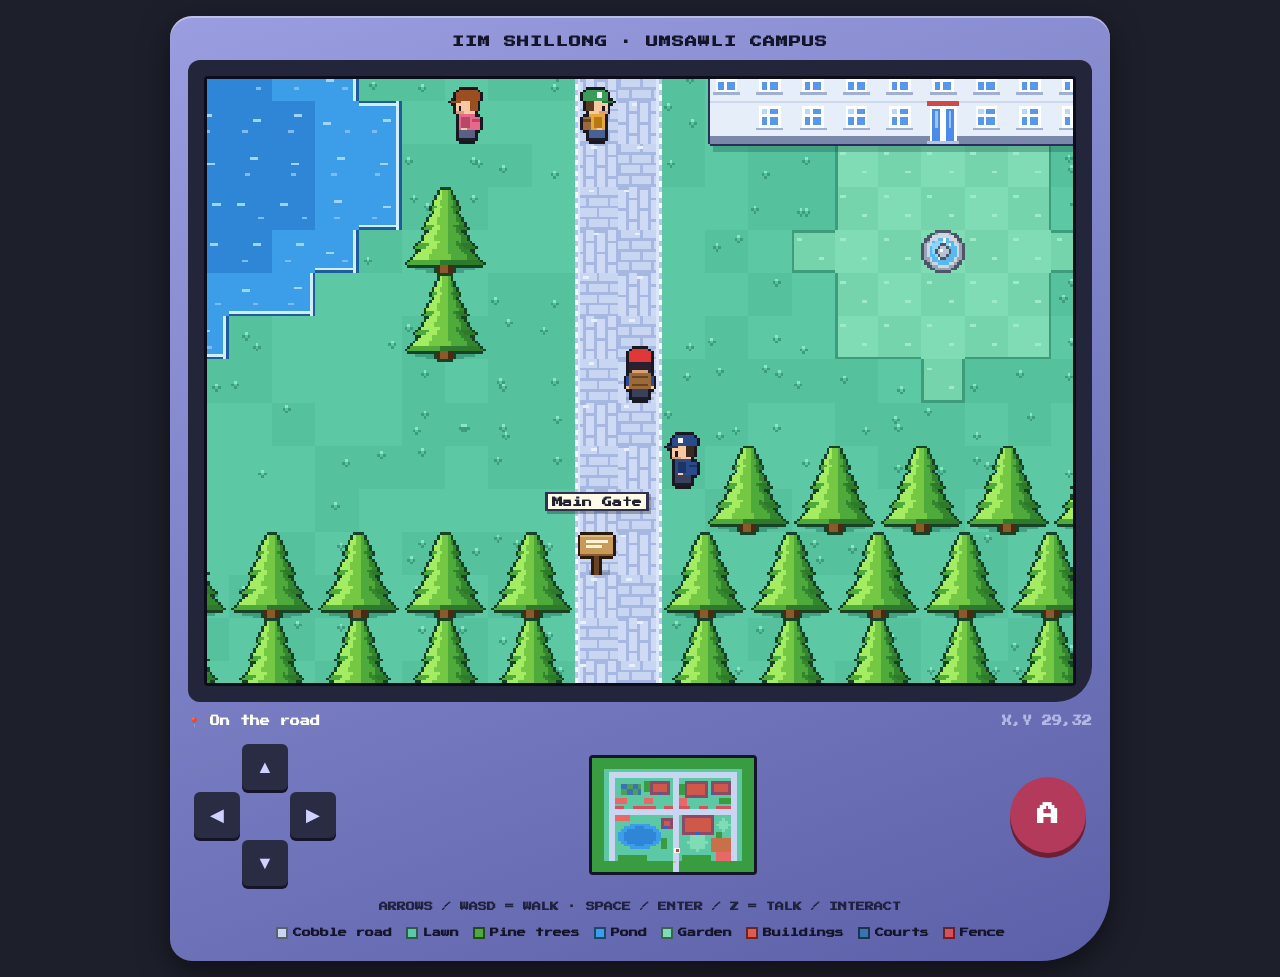
==== commit bcd229b8: "Redesign campus as a FireRed-style town Grid of cobblestone roads with scalloped edges around lawn b" ====
--- a/index.html
+++ b/index.html
@@ -29,7 +29,7 @@
   #bezel { background: var(--bezel); border-radius: 12px 12px 36px 12px; padding: 16px; }
   #screen { position: relative; width: 100%; aspect-ratio: 20 / 14; background: #000;
     border: 3px solid #0c0d18; border-radius: 4px; overflow: hidden; }
-  canvas#game { display: block; width: 100%; height: 100%; image-rendering: pixelated; background: #2e6a3e; }
+  canvas#game { display: block; width: 100%; height: 100%; image-rendering: pixelated; background: #5cc8a4; }
   #dialog { position: absolute; left: 2%; right: 2%; bottom: 3%; min-height: 27%;
     background: #fbfbfb; border: 4px solid #3c4a70; border-radius: 10px;
     box-shadow: inset 0 0 0 3px #aab4d8, 0 3px 0 rgba(0,0,0,.35);
@@ -51,8 +51,8 @@
     touch-action: none; cursor: pointer; box-shadow: 0 3px 0 #14152a; }
   #dpad button:active, #dpad button.on { background: #444868; transform: translateY(2px); box-shadow: 0 1px 0 #14152a; }
   #dpad .blank { background: transparent; box-shadow: none; pointer-events: none; }
-  #mini { border: 3px solid #14152a; border-radius: 4px; image-rendering: pixelated; width: 150px; height: 108px;
-    background: #2e6a3e; max-width: 34vw; }
+  #mini { border: 3px solid #14152a; border-radius: 4px; image-rendering: pixelated; width: 168px; height: 120px;
+    background: #5cc8a4; max-width: 36vw; height: auto; aspect-ratio: 56 / 40; }
   #abtn { width: 76px; height: 76px; border-radius: 50%; border: 0; background: var(--btn); color: #fff;
     font: 700 22px var(--pixel); box-shadow: 0 5px 0 #6c1f36; touch-action: none; cursor: pointer; }
   #abtn:active { transform: translateY(3px); box-shadow: 0 2px 0 #6c1f36; }
@@ -79,14 +79,14 @@
       </div>
     </div>
   </div>
-  <div id="hud"><div>📍 <b id="loc">On the road</b></div><div>X,Y <span id="pos">31,31</span></div></div>
+  <div id="hud"><div>📍 <b id="loc">On the road</b></div><div>X,Y <span id="pos">29,32</span></div></div>
   <div id="controls">
     <div id="dpad">
       <div class="blank"></div><button data-dir="up" aria-label="Up">▲</button><div class="blank"></div>
       <button data-dir="left" aria-label="Left">◀</button><div class="blank"></div><button data-dir="right" aria-label="Right">▶</button>
       <div class="blank"></div><button data-dir="down" aria-label="Down">▼</button><div class="blank"></div>
     </div>
-    <canvas id="mini" width="100" height="72" title="Campus map"></canvas>
+    <canvas id="mini" width="112" height="80" title="Campus map"></canvas>
     <button id="abtn" aria-label="Interact">A</button>
   </div>
   <div id="hint">ARROWS / WASD = WALK · SPACE / ENTER / Z = TALK / INTERACT</div>
@@ -101,7 +101,7 @@
 // ============================================================
 // 1. Constants + tile enum
 // ============================================================
-const COLS = 50, ROWS = 36, TILE = 16;
+const COLS = 56, ROWS = 40, TILE = 16;
 const VIEW_W = 20, VIEW_H = 14;       // Pokémon-style close-up camera
 const SCALE = 3;                       // low-res buffer -> display canvas
 const SPEED = 3.4;                     // tiles / second
@@ -109,12 +109,12 @@
 const T = {
   FOREST: 0, GRASS: 1, GRASS2: 2, PATH: 3, PATH_EDGE: 4, WATER: 5, WATER2: 6,
   LAWN: 7, FOUNTAIN: 8, COURT_A1: 9, COURT_A2: 10, COURT_B: 11,
-  WALL: 12, ROOF: 13, DOOR: 14, SIGN: 15, TREE: 16
+  WALL: 12, ROOF: 13, DOOR: 14, SIGN: 15, TREE: 16, FENCE: 17, FLOWER: 18
 };
-const BLOCKING = new Set([T.FOREST, T.WATER, T.WATER2, T.WALL, T.ROOF, T.FOUNTAIN, T.TREE]);
-
-// ============================================================
-// 2. Map generation (pure, no DOM / canvas)
+const BLOCKING = new Set([T.FOREST, T.WATER, T.WATER2, T.WALL, T.ROOF, T.FOUNTAIN, T.TREE, T.FENCE]);
+
+// ============================================================
+// 2. Map data + generation (pure, no DOM / canvas)
 // ============================================================
 // ==== MAP:BEGIN
 function hash2(x, y) {
@@ -122,37 +122,67 @@
   return s - Math.floor(s);
 }
 
+// Town layout: a 4-tile pine border, 2-tile cobble roads in a grid, four lawn blocks, gate at the bottom.
 const BUILDINGS = [
-  { id: 'kalam',    label: 'Dr. Kalam Centre',                 short: 'Kalam Centre',   x: 19, y: 6,  w: 7,  h: 5, door: [3, 4],
+  { id: 'kalam',    label: 'Dr. Kalam Centre',                 short: 'Kalam Centre',   x: 20, y: 8,  w: 7,  h: 5, door: [3, 4],
     text: 'Dr. Kalam Centre, IIM Shillong — lecture halls just off the entrance road, named for the former President.' },
-  { id: 'admin',    label: 'New Admin Block',                  short: 'Admin Block',    x: 22, y: 12, w: 8,  h: 6, door: [3, 5],
+  { id: 'admin',    label: 'New Admin Block',                  short: 'Admin Block',    x: 32, y: 8,  w: 8,  h: 6, door: [3, 5],
     text: 'The new IIM Shillong Administration Block — the angular grey roof overlooking the campus pond.' },
-  { id: 'nect',     label: 'North East Centre for Technology', short: 'NE Tech Centre', x: 36, y: 13, w: 7,  h: 5, door: [0, 4],
+  { id: 'nect',     label: 'North East Centre for Technology', short: 'NE Tech Centre', x: 41, y: 8,  w: 7,  h: 5, door: [0, 4],
     text: 'North East Centre for Technology — a research wing on the eastern hillside, still being built out.' },
-  { id: 'pavilion', label: 'Open Pavilion',                    short: 'Pavilion',       x: 19, y: 19, w: 4,  h: 4, door: [1, 3],
+  { id: 'pavilion', label: 'Open Pavilion',                    short: 'Pavilion',       x: 24, y: 21, w: 4,  h: 4, door: [1, 3],
     text: 'A small octagonal pavilion halfway down the hill — a quiet spot to sit between classes.' },
-  { id: 'academic', label: 'Main Academic Block',              short: 'Academic Block', x: 26, y: 18, w: 11, h: 7, door: [5, 6],
+  { id: 'academic', label: 'Main Academic Block',              short: 'Academic Block', x: 31, y: 20, w: 11, h: 7, door: [5, 6],
     text: 'The Main Academic Block — the largest roof on campus, fronted by a circular garden and fountain.' }
 ];
 const COURTS = [
-  { id: 'courts', label: 'Basketball Courts',    short: 'Basketball',    x: 11, y: 4,  w: 7, h: 4, kind: 'basketball',
+  { id: 'courts', label: 'Basketball Courts',    short: 'Basketball',    x: 10, y: 9,  w: 7, h: 4, kind: 'basketball',
     text: 'The basketball courts — a blue-and-green checkerboard where every evening game gets loud.' },
-  { id: 'tennis', label: 'Tennis & Pool Courts', short: 'Tennis & Pool', x: 38, y: 26, w: 7, h: 5, kind: 'clay',
+  { id: 'tennis', label: 'Tennis & Pool Courts', short: 'Tennis & Pool', x: 41, y: 28, w: 7, h: 5, kind: 'clay',
     text: 'Tennis & pool courts on the lower terrace — clay red, with a view down the valley.' }
 ];
 const GARDENS = [
-  { cx: 31, cy: 26, r: 3 },  // fronts the Main Academic Block
-  { cx: 33, cy: 29, r: 2 }
+  { cx: 36, cy: 29, r: 3 },  // fronts the Main Academic Block
+  { cx: 45, cy: 23, r: 2 }
 ];
-const POND = { cx: 11, cy: 14, rx: 7.5, ry: 4.5, irx: 5.5, iry: 3.2 };
-const GATE = { x: 31, y: 33, label: 'Main Gate', short: 'Main Gate',
+const POND = { cx: 16, cy: 27, rx: 7.5, ry: 4.5, irx: 5.5, iry: 3.2 };
+const GATE = { x: 28, y: 36, label: 'Main Gate', short: 'Main Gate',
   text: 'Indian Institute of Management Shillong — Umsawli Campus. Welcome!' };
-const SPAWN = { x: 31, y: 31 };
-
-const ROAD_MAIN = [[1,3],[6,3],[10,3],[18,3],[18,11],[20,12],[20,17],[24,18],[24,26],[28,27],[31,28],[31,33]];
-const ROAD_SPUR = [[18,11],[30,11],[35,13],[35,17]];
-
-function floodReach(grid, sx, sy) {
+const SPAWN = { x: 29, y: 32 };
+
+const ROADS = [                       // [x0, y0, x1, y1] inclusive, all 2 tiles wide
+  [6, 5, 49, 6],    // north road
+  [6, 18, 49, 19],  // middle road
+  [6, 5, 7, 35],    // west road
+  [48, 5, 49, 35],  // east road
+  [28, 5, 29, 39]   // main road, runs out through the gate
+];
+const FLOWER_BEDS = [[8, 14, 11, 15], [30, 14, 32, 16], [8, 20, 12, 21], [43, 33, 47, 35], [18, 14, 20, 15]];
+const FENCES = [                      // [x0, x1, y, gaps...]  gaps are inclusive x ranges left open
+  [8, 27, 17, [11, 13], [22, 24]],
+  [30, 47, 17, [34, 36], [40, 42]]
+];
+const SCENERY_TREES = [               // 2x2 pines, top-left tile
+  [18, 8], [18, 10], [30, 9], [30, 11], [44, 14], [46, 14], [24, 28], [24, 30], [43, 26],
+  [31, 34], [33, 34], [35, 34], [37, 34], [39, 34],
+  [9, 34], [11, 34], [13, 34], [15, 34], [17, 34]
+];
+const NPCS = [
+  { id: 'guard', name: 'Gate Guard', x: 30, y: 34, dir: 'left', style: 'guard',
+    text: 'Welcome to IIM Shillong! Follow the main road north — the Academic Block is straight ahead.' },
+  { id: 'student1', name: 'Student', x: 28, y: 26, dir: 'right', style: 'student',
+    text: 'The garden fountain is the best place to cram before a quiz. Do not tell the professors!' },
+  { id: 'hooper', name: 'Basketball Fan', x: 13, y: 15, dir: 'up', style: 'girl',
+    text: 'Pick-up games start at six every evening. Bring a friend, we are always one short!' },
+  { id: 'prof', name: 'Professor', x: 33, y: 16, dir: 'right', style: 'prof',
+    text: 'The Admin Block is right here. Placement season is coming... are you ready?' },
+  { id: 'pond', name: 'Walker', x: 25, y: 26, dir: 'left', style: 'girl',
+    text: 'Misty mornings at the pond are the best part of campus. Mind the edge though!' },
+  { id: 'worker', name: 'Site Engineer', x: 42, y: 15, dir: 'up', style: 'guard',
+    text: 'This research wing is still being built out. Hard hats required past this point!' }
+];
+
+function floodReach(grid, sx, sy, blockedCells) {
   const seen = new Set([sx + ',' + sy]), q = [[sx, sy]];
   while (q.length) {
     const [x, y] = q.shift();
@@ -161,6 +191,7 @@
       if (nx < 0 || ny < 0 || nx >= COLS || ny >= ROWS) continue;
       if (BLOCKING.has(grid[ny][nx])) continue;
       const k = nx + ',' + ny;
+      if (blockedCells && blockedCells.has(k)) continue;
       if (!seen.has(k)) { seen.add(k); q.push([nx, ny]); }
     }
   }
@@ -168,16 +199,19 @@
 }
 
 function generateMap() {
-  const g = Array.from({ length: ROWS }, () => new Array(COLS).fill(T.FOREST));
+  const g = Array.from({ length: ROWS }, () => new Array(COLS).fill(T.GRASS));
   const inb = (x, y) => x >= 0 && y >= 0 && x < COLS && y < ROWS;
   const set = (x, y, t) => { if (inb(x, y)) g[y][x] = t; };
   const get = (x, y) => (inb(x, y) ? g[y][x] : T.FOREST);
+  const fill = (x0, y0, x1, y1, t) => { for (let y = y0; y <= y1; y++) for (let x = x0; x <= x1; x++) set(x, y, t); };
   const interactables = {};
 
-  // grass clearing, speckled
-  for (let y = 2; y < 35; y++)
-    for (let x = 3; x < 48; x++)
-      g[y][x] = hash2(x * 7.3, y * 3.1) < 0.12 ? T.GRASS2 : T.GRASS;
+  for (let y = 0; y < ROWS; y++)
+    for (let x = 0; x < COLS; x++)
+      if (hash2(x * 7.3, y * 3.1) < 0.12) g[y][x] = T.GRASS2;
+
+  // cobble roads
+  for (const [x0, y0, x1, y1] of ROADS) fill(x0, y0, x1, y1, T.PATH);
 
   // pond
   const P = POND;
@@ -189,28 +223,6 @@
         set(x, y, inner <= 1 ? T.WATER2 : T.WATER);
       }
     }
-
-  // roads (core + rim discs stepped along each segment; never over water)
-  const stampRoad = (pts) => {
-    for (let i = 0; i < pts.length - 1; i++) {
-      const [ax, ay] = pts[i], [bx, by] = pts[i + 1];
-      const len = Math.hypot(bx - ax, by - ay), steps = Math.max(1, Math.ceil(len * 4));
-      for (let s = 0; s <= steps; s++) {
-        const px = ax + (bx - ax) * s / steps, py = ay + (by - ay) * s / steps;
-        for (let y = Math.floor(py) - 3; y <= Math.ceil(py) + 3; y++)
-          for (let x = Math.floor(px) - 3; x <= Math.ceil(px) + 3; x++) {
-            if (!inb(x, y)) continue;
-            const t = g[y][x];
-            if (t === T.WATER || t === T.WATER2) continue;
-            const d = Math.hypot(x - px, y - py);
-            if (d <= 1.2) g[y][x] = T.PATH;
-            else if (d <= 2.0 && t !== T.PATH) g[y][x] = T.PATH_EDGE;
-          }
-      }
-    }
-  };
-  stampRoad(ROAD_MAIN);
-  stampRoad(ROAD_SPUR);
 
   // buildings
   for (const b of BUILDINGS) {
@@ -235,13 +247,12 @@
       }
   }
 
-  // gardens (only reclaim grass / forest, then place the fountain)
+  // circular gardens with fountains (only reclaim plain grass)
   for (const gd of GARDENS) {
     for (let y = gd.cy - gd.r; y <= gd.cy + gd.r; y++)
       for (let x = gd.cx - gd.r; x <= gd.cx + gd.r; x++) {
         const t = get(x, y);
-        if (Math.hypot(x - gd.cx, y - gd.cy) <= gd.r + 0.01 &&
-            (t === T.GRASS || t === T.GRASS2 || t === T.FOREST)) set(x, y, T.LAWN);
+        if (Math.hypot(x - gd.cx, y - gd.cy) <= gd.r + 0.01 && (t === T.GRASS || t === T.GRASS2)) set(x, y, T.LAWN);
       }
     set(gd.cx, gd.cy, T.FOUNTAIN);
   }
@@ -250,23 +261,43 @@
   set(GATE.x, GATE.y, T.SIGN);
   interactables[GATE.x + ',' + GATE.y] = { who: GATE.label, text: GATE.text };
 
-  // scenery trees (only on open grass, well away from roads / doors; reverted if they block anything)
-  const open = (t) => t === T.GRASS || t === T.GRASS2 || t === T.FOREST || t === T.TREE;
-  const placed = [];
-  for (let y = 3; y < 34; y++)
-    for (let x = 4; x < 47; x++) {
-      if (!(g[y][x] === T.GRASS || g[y][x] === T.GRASS2)) continue;
-      if (hash2(x * 5.1, y * 9.7) < 0.962) continue;
-      let ok = true;
-      for (let dy = -2; dy <= 2 && ok; dy++)
-        for (let dx = -2; dx <= 2; dx++) if (!open(get(x + dx, y + dy))) { ok = false; break; }
-      if (ok) { g[y][x] = T.TREE; placed.push([x, y]); }
-    }
-  const reach = floodReach(g, SPAWN.x, SPAWN.y);
-  if (Object.keys(interactables).some((k) => !reach.has(k)))
-    for (const [x, y] of placed) g[y][x] = T.GRASS;
-
-  return { grid: g, interactables };
+  // flower beds
+  for (const [x0, y0, x1, y1] of FLOWER_BEDS)
+    for (let y = y0; y <= y1; y++) for (let x = x0; x <= x1; x++)
+      if (get(x, y) === T.GRASS || get(x, y) === T.GRASS2) set(x, y, T.FLOWER);
+
+  // red post fences along the south edge of the north blocks (with gaps in front of doors)
+  const fenceCells = [];
+  for (const [x0, x1, y, ...gaps] of FENCES)
+    for (let x = x0; x <= x1; x++) {
+      if (gaps.some(([a, b]) => x >= a && x <= b)) continue;
+      if (get(x, y) === T.GRASS || get(x, y) === T.GRASS2 || get(x, y) === T.FLOWER) { set(x, y, T.FENCE); fenceCells.push([x, y]); }
+    }
+
+  // 2x2 pine trees: forest border (with the gate gap) + scenery
+  const trees = [];
+  const plant = (tx, ty) => { trees.push([tx, ty]); fill(tx, ty, tx + 1, ty + 1, T.TREE); };
+  for (let ty = 0; ty < ROWS; ty += 2)
+    for (let tx = 0; tx < COLS; tx += 2) {
+      if (!(tx < 4 || tx >= 52 || ty < 4 || ty >= 36)) continue;
+      if (ty >= 36 && tx === 28) continue;
+      plant(tx, ty);
+    }
+  const scenery = [];
+  for (const [tx, ty] of SCENERY_TREES) {
+    const free = [[0,0],[1,0],[0,1],[1,1]].every(([dx, dy]) => { const t = get(tx + dx, ty + dy); return t === T.GRASS || t === T.GRASS2; });
+    if (free) { plant(tx, ty); scenery.push([tx, ty]); }
+  }
+
+  // safety net: if the decorations ever wall anything off, drop them
+  const npcCells = new Set(NPCS.map((n) => n.x + ',' + n.y));
+  const reach = floodReach(g, SPAWN.x, SPAWN.y, npcCells);
+  if (Object.keys(interactables).some((k) => !reach.has(k))) {
+    for (const [tx, ty] of scenery) { fill(tx, ty, tx + 1, ty + 1, T.GRASS); trees.splice(trees.findIndex((t) => t[0] === tx && t[1] === ty), 1); }
+    for (const [x, y] of fenceCells) set(x, y, T.GRASS);
+  }
+
+  return { grid: g, interactables, trees };
 }
 // ==== MAP:END
 
@@ -293,6 +324,14 @@
     for (let x = Math.floor(cx - r1); x <= Math.ceil(cx + r1); x++) {
       const d = Math.hypot(x + 0.5 - cx, y + 0.5 - cy);
       if (d >= r0 && d <= r1) g.fillRect(x, y, 1, 1);
+    }
+}
+function ellipse(g, c, cx, cy, rx, ry) {
+  g.fillStyle = c;
+  for (let y = Math.floor(cy - ry); y <= Math.ceil(cy + ry); y++)
+    for (let x = Math.floor(cx - rx); x <= Math.ceil(cx + rx); x++) {
+      const dx = (x + 0.5 - cx) / rx, dy = (y + 0.5 - cy) / ry;
+      if (dx * dx + dy * dy <= 1) g.fillRect(x, y, 1, 1);
     }
 }
 // paint a 1px dark outline just outside every opaque pixel
@@ -312,51 +351,68 @@
 
 const isWater = (t) => t === T.WATER || t === T.WATER2;
 const isLawnish = (t) => t === T.LAWN || t === T.FOUNTAIN;
-const isSoft = (t) => t === T.GRASS || t === T.GRASS2 || t === T.LAWN || t === T.FOREST || t === T.TREE || t === T.FOUNTAIN || isWater(t);
+// anything a cobble road gets a scalloped edge against
+const isSoft = (t) => t === T.GRASS || t === T.GRASS2 || t === T.LAWN || t === T.FLOWER || t === T.FENCE ||
+  t === T.TREE || t === T.FOREST || t === T.FOUNTAIN || isWater(t);
 
 let world = null;
 function tileAt(x, y) {
-  if (x < 0 || y < 0 || x >= COLS || y >= ROWS) return T.FOREST;
+  if (x < 0 || y < 0 || x >= COLS || y >= ROWS) return T.TREE;
   return world.grid[y][x];
 }
 
 // ---------- tile painters (each paints one 16x16 tile at pixel X,Y) ----------
 function paintGrass(g, X, Y, x, y) {
-  const h1 = hash2(x, y), h2 = hash2(y + 17, x + 31), h3 = hash2(x * 3 + 5, y * 7 + 9);
-  R(g, h1 < 0.5 ? '#78c850' : '#70c048', X, Y, 16, 16);
+  const h1 = hash2(x, y), h2 = hash2(y + 17, x + 31);
+  R(g, h1 < 0.5 ? '#5cc8a4' : '#56c19d', X, Y, 16, 16);
   const tuft = (tx, ty) => {
-    R(g, '#4f9a3a', X + tx, Y + ty, 1, 1); R(g, '#4f9a3a', X + tx + 2, Y + ty, 1, 1);
-    R(g, '#4f9a3a', X + tx + 1, Y + ty + 1, 1, 1); R(g, '#98dc70', X + tx + 1, Y + ty - 1, 1, 1);
+    R(g, '#3c9c7c', X + tx, Y + ty, 1, 1); R(g, '#3c9c7c', X + tx + 2, Y + ty, 1, 1);
+    R(g, '#3c9c7c', X + tx + 1, Y + ty + 1, 1, 1); R(g, '#88e8c4', X + tx + 1, Y + ty - 1, 1, 1);
   };
-  tuft(1 + ((h1 * 97) | 0) % 5, 2 + ((h2 * 53) | 0) % 5);
-  if (h2 > 0.45) tuft(8 + ((h2 * 71) | 0) % 5, 8 + ((h3 * 41) | 0) % 5);
-  if (h3 > 0.93) {
-    const cols = [['#ffffff', '#f8d830'], ['#f06878', '#ffffff'], ['#f8d830', '#e08020'], ['#c880f0', '#ffffff']][(h1 * 4 | 0) % 4];
-    const fx = 3 + ((h1 * 131) | 0) % 9, fy = 3 + ((h2 * 113) | 0) % 9;
-    R(g, cols[0], X + fx, Y + fy - 1); R(g, cols[0], X + fx - 1, Y + fy); R(g, cols[0], X + fx + 1, Y + fy);
-    R(g, cols[0], X + fx, Y + fy + 1); R(g, cols[1], X + fx, Y + fy);
-  }
+  if (h1 > 0.45) tuft(1 + ((h1 * 97) | 0) % 10, 2 + ((h2 * 53) | 0) % 10);
+  if (h2 > 0.7) tuft(2 + ((h2 * 71) | 0) % 10, 3 + ((h1 * 41) | 0) % 10);
+}
+function paintFlowers(g, X, Y, x, y) {
+  paintGrass(g, X, Y, x, y);
+  const fl = (ox, oy) => {
+    const fx = X + ox, fy = Y + oy;
+    R(g, '#2c8a58', fx + 1, fy + 4, 1, 2); R(g, '#2c8a58', fx - 1, fy + 5, 2, 1); R(g, '#2c8a58', fx + 2, fy + 5, 2, 1);
+    R(g, '#d83838', fx, fy, 3, 3); R(g, '#f06868', fx, fy, 1, 1);
+    R(g, '#f8d040', fx + 1, fy + 1, 1, 1);
+    R(g, '#8a1c1c', fx, fy + 3, 3, 1);
+  };
+  fl(2, 2); fl(9, 8);
 }
 function paintLawn(g, X, Y, x, y) {
-  R(g, ((x + y) & 1) ? '#9ce074' : '#90d868', X, Y, 16, 16);
-  R(g, '#a8e880', X + 2, Y + 3, 2, 1); R(g, '#a8e880', X + 10, Y + 10, 2, 1);
-  const edge = '#58a840';
+  R(g, ((x + y) & 1) ? '#80dcb4' : '#76d4ac', X, Y, 16, 16);
+  R(g, '#9ceac8', X + 2, Y + 3, 2, 1); R(g, '#9ceac8', X + 10, Y + 10, 2, 1);
+  const edge = '#3c9c7c';
   if (!isLawnish(tileAt(x, y - 1))) R(g, edge, X, Y, 16, 1);
   if (!isLawnish(tileAt(x, y + 1))) R(g, edge, X, Y + 15, 16, 1);
   if (!isLawnish(tileAt(x - 1, y))) R(g, edge, X, Y, 1, 16);
   if (!isLawnish(tileAt(x + 1, y))) R(g, edge, X + 15, Y, 1, 16);
 }
+// light-blue herringbone cobblestone with a scalloped border where it meets the lawn
 function paintPath(g, X, Y, x, y) {
-  const h1 = hash2(x, y), h2 = hash2(y + 3, x + 11);
-  R(g, h1 < 0.5 ? '#e8d49c' : '#e2cd94', X, Y, 16, 16);
-  R(g, '#cdb780', X + ((h1 * 77) | 0) % 13 + 1, Y + ((h2 * 61) | 0) % 13 + 1, 2, 1);
-  R(g, '#cdb780', X + ((h2 * 91) | 0) % 13 + 1, Y + ((h1 * 47) | 0) % 13 + 1, 1, 1);
-  R(g, '#f6ecc4', X + ((h1 * 29) | 0) % 13 + 1, Y + ((h2 * 83) | 0) % 13 + 1, 2, 1);
-  const edge = '#b89c64', lite = '#f4e6b8';
-  if (isSoft(tileAt(x, y - 1))) { R(g, edge, X, Y, 16, 1); R(g, lite, X, Y + 1, 16, 1); }
-  if (isSoft(tileAt(x, y + 1))) { R(g, edge, X, Y + 15, 16, 1); }
-  if (isSoft(tileAt(x - 1, y))) { R(g, edge, X, Y, 1, 16); R(g, lite, X + 1, Y, 1, 16); }
-  if (isSoft(tileAt(x + 1, y))) { R(g, edge, X + 15, Y, 1, 16); }
+  const horiz = ((x + y) & 1) === 0;
+  R(g, horiz ? '#c8d6f2' : '#cfdbf4', X, Y, 16, 16);
+  const D = '#a6b8e2';
+  for (let r = 0; r < 4; r++) {
+    const o = (r & 1) * 4;
+    if (horiz) { R(g, D, X, Y + r * 4 + 3, 16, 1); R(g, D, X + o, Y + r * 4, 1, 3); R(g, D, X + o + 8, Y + r * 4, 1, 3); }
+    else       { R(g, D, X + r * 4 + 3, Y, 1, 16); R(g, D, X + r * 4, Y + o, 3, 1); R(g, D, X + r * 4, Y + o + 8, 3, 1); }
+  }
+  R(g, '#e8f0ff', X + 1 + ((hash2(x, y) * 7) | 0), Y + 1, 2, 1);
+  const dots = (hor, pos) => {
+    for (let i = 0; i < 16; i++) {
+      const c = ((i >> 1) & 1) ? '#f6faff' : '#b4c6ec';
+      if (hor) R(g, c, X + i, Y + pos, 1, 1); else R(g, c, X + pos, Y + i, 1, 1);
+    }
+  };
+  if (isSoft(tileAt(x, y - 1))) { dots(true, 0);  R(g, '#dbe6fa', X, Y + 1, 16, 1); }
+  if (isSoft(tileAt(x, y + 1))) { dots(true, 15); R(g, '#dbe6fa', X, Y + 14, 16, 1); }
+  if (isSoft(tileAt(x - 1, y))) { dots(false, 0);  R(g, '#dbe6fa', X + 1, Y, 1, 16); }
+  if (isSoft(tileAt(x + 1, y))) { dots(false, 15); R(g, '#dbe6fa', X + 14, Y, 1, 16); }
 }
 function paintWater(g, X, Y, x, y) {
   R(g, tileAt(x, y) === T.WATER2 ? '#2f86d6' : '#3c9ee8', X, Y, 16, 16);
@@ -366,31 +422,41 @@
   if (!isWater(tileAt(x - 1, y))) { R(g, bank, X, Y, 1, 16); R(g, foam, X + 1, Y, 1, 16); }
   if (!isWater(tileAt(x + 1, y))) { R(g, foam, X + 14, Y, 1, 16); R(g, bank, X + 15, Y, 1, 16); }
 }
-function paintCanopy(g, X, Y, x, y, withTrunk) {
-  const h1 = hash2(x * 1.7, y * 2.3), h2 = hash2(y * 1.3, x * 2.9);
-  const ox = ((h1 * 3) | 0) - 1, oy = ((h2 * 2) | 0) - 1;
-  const cx = X + 8 + ox, cy = Y + 6.5 + oy;
-  if (withTrunk) {
-    R(g, '#3a2212', X + 6, Y + 11, 5, 5); R(g, '#7a4e2a', X + 7, Y + 11, 3, 5); R(g, '#5e3a1c', X + 9, Y + 11, 1, 5);
-  }
-  disc(g, '#16381f', cx, cy, 7.6);
-  disc(g, '#2f8a45', cx, cy, 6.6);
-  disc(g, '#237038', cx + 1.5, cy + 2, 4.6);      // shaded lower-right
-  disc(g, '#3a9c50', cx - 0.5, cy, 4.4);          // lit core
-  disc(g, '#5cc06c', cx - 2, cy - 2.2, 2.6);      // highlight
-  R(g, '#f0ffe0', cx - 3, cy - 3, 1, 1);
-  R(g, '#237038', cx + 2, cy - 1, 1, 1); R(g, '#237038', cx - 3, cy + 2, 1, 1);
-}
-function paintForest(g, X, Y, x, y) {
-  R(g, '#2e6a3e', X, Y, 16, 16);
-  R(g, '#255a34', X + ((hash2(x, y) * 11) | 0) + 1, Y + 13, 3, 1);
-  const below = tileAt(x, y + 1);
-  paintCanopy(g, X, Y, x, y, below !== T.FOREST && below !== T.TREE);
-}
-function paintTree(g, X, Y, x, y) {
+// red bollard-post fence (horizontal runs look like the reference town)
+function paintFence(g, X, Y, x, y) {
   paintGrass(g, X, Y, x, y);
-  R(g, 'rgba(0,0,0,.22)', X + 2, Y + 13, 12, 3);
-  paintCanopy(g, X, Y, x, y, true);
+  const post = (px, py, w, h) => {
+    R(g, '#6a1c24', X + px - 1, Y + py - 1, w + 2, h + 2);
+    R(g, '#d8505c', X + px, Y + py, w, h); R(g, '#f49aa0', X + px, Y + py, 1, h);
+  };
+  const vertical = tileAt(x, y - 1) === T.FENCE || tileAt(x, y + 1) === T.FENCE;
+  const horizontal = tileAt(x - 1, y) === T.FENCE || tileAt(x + 1, y) === T.FENCE;
+  if (vertical && !horizontal) for (let i = 0; i < 4; i++) post(6, i * 4 + 1, 4, 2);
+  else for (let i = 0; i < 4; i++) post(i * 4 + 1, 5, 2, 7);
+}
+function makePine() {
+  const [c, g] = mk(34, 34);
+  const o = 1;
+  R(g, '#4a2a10', o + 13, o + 28, 6, 4); R(g, '#8a5a2c', o + 14, o + 28, 3, 4);
+  const tiers = [[1, 8, 5], [7, 9, 8], [14, 9, 11], [20, 9, 14]];   // top y, rows, max half-width
+  for (const [y0, n, hw] of tiers)
+    for (let i = 0; i < n; i++) {
+      const half = Math.max(1, Math.round(hw * (0.3 + 0.7 * (i + 1) / n)));
+      for (let x = -half; x < half; x++) {
+        const t = (x + half) / (2 * half);
+        let col = t < 0.22 ? '#a4ec62' : t < 0.55 ? '#74c844' : t < 0.82 ? '#4eaa3a' : '#34862e';
+        if (i >= n - 2) col = t < 0.4 ? '#4eaa3a' : '#2d7a2a';   // shaded underside of each tier
+        R(g, col, o + 16 + x, o + y0 + i, 1, 1);
+      }
+    }
+  outlineOut(c, [22, 66, 38]);
+  return c;
+}
+let PINE = null;
+function paintPine(g, tx, ty) {
+  const X = tx * TILE, Y = ty * TILE;
+  ellipse(g, 'rgba(24,100,80,.38)', X + 16, Y + 29, 12, 3.2);
+  g.drawImage(PINE, X - 1, Y - 1);
 }
 
 // ---------- fountain & sign ----------
@@ -406,85 +472,77 @@
 }
 function paintSign(g, X, Y) {
   const [c, s] = mk(18, 18);
-  R(s, '#6a4224', 8, 9, 2, 8);                           // post
-  R(s, '#c89a58', 3, 2, 12, 8);                          // board
-  R(s, '#e0b878', 3, 2, 12, 1);
-  R(s, '#8a5a30', 3, 9, 12, 1);
+  R(s, '#6a4224', 8, 9, 2, 8);
+  R(s, '#c89a58', 3, 2, 12, 8); R(s, '#e0b878', 3, 2, 12, 1); R(s, '#8a5a30', 3, 9, 12, 1);
   R(s, '#fff4d8', 5, 4, 8, 1); R(s, '#fff4d8', 5, 6, 6, 1);
   outlineOut(c, [42, 26, 14]);
   R(g, 'rgba(0,0,0,.2)', X + 5, Y + 14, 8, 2);
   g.drawImage(c, X - 1, Y - 1);
 }
 
-// ---------- buildings ----------
+// ---------- buildings: rounded coloured roof, pale-blue front wall, windows, glass door ----------
 const BSTYLE = {
-  kalam:    { roof: '#5b7fb5', dark: '#3f5d8c', light: '#8cacd8', accent: '#e0b040' },
-  admin:    { roof: '#7a8290', dark: '#555d6b', light: '#a4acba', accent: '#4a90d8' },
-  nect:     { roof: '#b8563f', dark: '#8a3a2a', light: '#e07e62', accent: '#f0b030' },
-  pavilion: { roof: '#c8703c', dark: '#9a5028', light: '#f09a68', accent: '#f0d060' },
-  academic: { roof: '#46618c', dark: '#2f4468', light: '#6e8cba', accent: '#d04848' }
+  kalam:    { roof: '#e45a4c', mid: '#cc4034', dark: '#a02c28', light: '#f88a7c', accent: '#2c64c8' },
+  admin:    { roof: '#d9b45a', mid: '#c49c40', dark: '#98742c', light: '#f0d48a', accent: '#c84040' },
+  nect:     { roof: '#4a88e4', mid: '#3470cc', dark: '#244c98', light: '#86b4f8', accent: '#f0b030' },
+  pavilion: { roof: '#4cb070', mid: '#389858', dark: '#26703c', light: '#88dca0', accent: '#f0d060' },
+  academic: { roof: '#4a5c9c', mid: '#384a88', dark: '#26346a', light: '#7488c8', accent: '#d04848' }
 };
-function paintWindow(g, x, y) {
-  R(g, '#6a7288', x, y, 8, 9);
-  R(g, '#8cc8f0', x + 1, y + 1, 6, 6);
-  R(g, '#d8f2ff', x + 1, y + 1, 2, 1); R(g, '#d8f2ff', x + 1, y + 2, 1, 1);
-  R(g, '#6a7288', x + 3, y + 1, 1, 6);
-  R(g, '#e8e0d0', x - 1, y + 8, 10, 1);
-}
 function paintBuilding(G, b) {
   const st = BSTYLE[b.id];
-  const W = b.w * 16, H = b.h * 16, roofH = (b.h - 2) * 16;
-  const [c, g] = mk(W, H);
+  const W = b.w * 16, H = b.h * 16, roofH = (b.h - 2) * 16, O = 1;
+  const [c, g] = mk(W + 2, H + 2);
+  const r = (col, x, y, w, h) => R(g, col, x + O, y + O, w, h);
+  const win = (x, y) => {
+    r('#ffffff', x, y, 8, 9); r('#5898ec', x + 1, y + 1, 6, 6); r('#ffffff', x + 3, y + 1, 1, 6); r('#ffffff', x + 1, y + 3, 6, 1);
+    r('#b4d8ff', x + 1, y + 1, 2, 2); r('#9fb0d4', x - 1, y + 8, 10, 1);
+  };
   const dx0 = b.door[0] * 16;
+
   if (b.id === 'pavilion') {
-    R(g, '#5a4636', 0, roofH, W, H - roofH);
-    R(g, '#8a7458', 0, H - 6, W, 6);
+    r('#5a4636', 2, roofH, W - 4, H - roofH); r('#8a7458', 2, H - 6, W - 4, 6);
     for (let i = 0; i <= b.w; i++) {
-      const px = Math.min(W - 4, i * 16 - (i ? 2 : 0));
-      R(g, '#e8dfc8', px, roofH, 4, H - roofH); R(g, '#b8aa8c', px + 3, roofH, 1, H - roofH);
-    }
-    R(g, '#8a5a30', 6, H - 22, W - 12, 3);       // bench rail
+      const px = Math.max(2, Math.min(W - 6, i * 16 - 2));
+      r('#f0e8d4', px, roofH, 4, H - roofH); r('#b8aa8c', px + 3, roofH, 1, H - roofH);
+    }
   } else {
-    R(g, '#ece0c4', 0, roofH - 4, W, H - roofH + 4);
-    R(g, '#d6c8a4', 0, roofH + 16, W, 1);
+    r('#e6eefa', 2, roofH - 4, W - 4, H - roofH + 4);
+    r('#cdd8ee', 2, roofH + 16, W - 4, 1);
+    r('#9fb0d4', 2, roofH, W - 4, 3);
     for (let i = 0; i < b.w; i++) {
-      paintWindow(g, i * 16 + 4, roofH + 4);
-      if (i * 16 !== dx0) paintWindow(g, i * 16 + 4, H - 14);
-    }
-    R(g, '#b9a67e', 0, H - 4, W, 4); R(g, '#9a8860', 0, H - 4, W, 1);
-  }
-  // roof: shingles, ridge highlight, eave shadow
-  R(g, st.roof, 0, 0, W, roofH);
-  for (let y = 0; y < roofH - 3; y += 4) {
-    R(g, st.dark, 0, y + 3, W, 1);
-    for (let x = ((y / 4) & 1) * 4; x < W; x += 8) R(g, st.dark, x, y, 1, 3);
-  }
-  R(g, st.light, 0, 0, W, 3); R(g, '#ffffff55', 0, 1, W, 1);
-  R(g, st.dark, 0, roofH - 3, W, 3);
-  R(g, 'rgba(0,0,0,.28)', 0, roofH, W, 3);
-  R(g, st.dark, 0, 0, 2, roofH); R(g, st.dark, W - 2, 0, 2, roofH);
-  if (b.id === 'pavilion') { R(g, st.accent, W / 2 - 2, 0, 4, 4); R(g, '#a07820', W / 2 - 2, 3, 4, 1); }
-  if (b.id === 'nect') {                                    // construction hazard stripe
-    for (let x = 0; x < W; x += 8) { R(g, '#f0c020', x, roofH - 7, 4, 2); R(g, '#303030', x + 4, roofH - 7, 4, 2); }
-  }
-  if (b.id === 'academic' || b.id === 'admin') {            // roof skylights
-    for (let x = 14; x < W - 20; x += 22) { R(g, '#1f2a40', x, 10, 14, 9); R(g, '#7fb4e8', x + 1, 11, 12, 7); R(g, '#d8f2ff', x + 2, 12, 4, 1); }
-  }
-  // door + awning + step
-  const dxp = dx0, dyp = H - 16;
-  R(g, st.accent, dxp + 1, dyp - 1, 14, 3); R(g, 'rgba(0,0,0,.25)', dxp + 1, dyp + 2, 14, 1);
-  R(g, '#fff', dxp + 2, dyp + 2, 12, 14);
-  R(g, '#5a3418', dxp + 3, dyp + 3, 10, 13);
-  R(g, '#8a5a30', dxp + 4, dyp + 4, 4, 12); R(g, '#8a5a30', dxp + 9, dyp + 4, 3, 12);
-  R(g, '#f0d060', dxp + 7, dyp + 10, 1, 2); R(g, '#f0d060', dxp + 8, dyp + 10, 1, 2);
-  R(g, '#c8c2b4', dxp + 1, dyp + 15, 14, 1);
-  // 1px dark outline
-  const O = '#2a2a3c';
-  R(g, O, 0, 0, W, 1); R(g, O, 0, 0, 1, H); R(g, O, W - 1, 0, 1, H); R(g, O, 0, H - 1, W, 1);
-  // ground shadow then sprite
+      win(i * 16 + 4, roofH + 5);
+      if (i * 16 !== dx0 && i > 0 && i < b.w - 1) win(i * 16 + 4, H - 14);
+    }
+    r('#7a88aa', 2, H - 3, W - 4, 3);
+  }
+  // roof with highlight, shingle lines, eave
+  r(st.roof, 0, 0, W, roofH);
+  for (let y = 5; y < roofH - 5; y += 4) {
+    r(st.mid, 0, y, W, 1);
+    for (let x = ((y / 4) & 1) * 4 + 2; x < W; x += 8) r(st.mid, x, y - 4, 1, 4);
+  }
+  r(st.light, 0, 0, W, 3); r('#ffffff66', 3, 1, W - 6, 1);
+  r(st.dark, 0, roofH - 5, W, 5); r(st.mid, 0, roofH - 6, W, 1);
+  r(st.mid, 0, 0, 2, roofH); r(st.dark, W - 2, 0, 2, roofH);
+  g.clearRect(O, O, 2, 1); g.clearRect(O, O, 1, 2); g.clearRect(O + W - 2, O, 2, 1); g.clearRect(O + W - 1, O, 1, 2);
+  if (b.id === 'pavilion') { r(st.accent, W / 2 - 2, 0, 4, 4); }
+  else {
+    const ex = W / 2, ey = roofH - 12;
+    disc(g, '#ffffff', ex + O, ey + O, 5.5); ring(g, st.accent, ex + O, ey + O, 3.2, 4.6); disc(g, '#ffffff', ex + O, ey + O, 2);
+  }
+  if (b.id === 'nect')
+    for (let x = 0; x < W; x += 8) { r('#f0c020', x, roofH - 5, 4, 2); r('#303030', x + 4, roofH - 5, 4, 2); }
+  // glass door
+  const y0 = H - 16;
+  r(st.accent, dx0 + 2, y0, 12, 2);
+  r('#ffffff', dx0 + 3, y0 + 2, 10, 14);
+  r('#4a8ce8', dx0 + 4, y0 + 3, 8, 13); r('#ffffff', dx0 + 7, y0 + 3, 2, 13);
+  r('#9cc8ff', dx0 + 5, y0 + 4, 1, 6); r('#9cc8ff', dx0 + 10, y0 + 4, 1, 6);
+  r('#b8c4dc', dx0 + 2, y0 + 15, 12, 1);
+  outlineOut(c, [40, 48, 88]);
   const X = b.x * 16, Y = b.y * 16;
-  R(G, 'rgba(0,0,0,.2)', X + W, Y + 6, 5, H - 6); R(G, 'rgba(0,0,0,.2)', X + 4, Y + H, W, 3);
-  G.drawImage(c, X, Y);
+  R(G, 'rgba(10,70,60,.28)', X + W, Y + 6, 4, H - 6); R(G, 'rgba(10,70,60,.28)', X + 3, Y + H, W, 3);
+  G.drawImage(c, X - 1, Y - 1);
 }
 
 // ---------- courts ----------
@@ -502,11 +560,11 @@
   R(g, L, 4, ky, 22, 1); R(g, L, 4, ky + 26, 22, 1); R(g, L, 25, ky, 1, 27);
   R(g, L, W - 26, ky, 22, 1); R(g, L, W - 26, ky + 26, 22, 1); R(g, L, W - 26, ky, 1, 27);
   for (const hx of [8, W - 10]) {
-    R(g, '#e8e8e8', hx, H / 2 - 6, 2, 12); R(g, '#303030', hx - (hx < W / 2 ? 0 : 0), H / 2 - 6, 2, 1);
+    R(g, '#e8e8e8', hx, H / 2 - 6, 2, 12); R(g, '#303030', hx, H / 2 - 6, 2, 1);
     disc(g, '#f06020', hx + (hx < W / 2 ? 4 : -2), H / 2, 2.2);
   }
   R(g, '#1f3858', 0, 0, W, 1); R(g, '#1f3858', 0, H - 1, W, 1); R(g, '#1f3858', 0, 0, 1, H); R(g, '#1f3858', W - 1, 0, 1, H);
-  R(G, 'rgba(0,0,0,.2)', X + 3, Y + H, W, 3);
+  R(G, 'rgba(10,70,60,.28)', X + 3, Y + H, W, 3);
   G.drawImage(c, X, Y);
 }
 function paintTennis(G, ct) {
@@ -515,13 +573,13 @@
   for (let y = 0; y < H; y += 8) R(g, (y / 8) & 1 ? '#c8704a' : '#d07a52', 0, y, W, 8);
   const L = '#fff';
   R(g, L, 6, 6, W - 12, 1); R(g, L, 6, H - 7, W - 12, 1); R(g, L, 6, 6, 1, H - 12); R(g, L, W - 7, 6, 1, H - 12);
-  R(g, L, 6, 15, W - 12, 1); R(g, L, 6, H - 16, W - 12, 1);              // doubles alleys
-  R(g, L, W / 2 - 24, 15, 1, H - 30); R(g, L, W / 2 + 24, 15, 1, H - 30); // service lines
+  R(g, L, 6, 15, W - 12, 1); R(g, L, 6, H - 16, W - 12, 1);
+  R(g, L, W / 2 - 24, 15, 1, H - 30); R(g, L, W / 2 + 24, 15, 1, H - 30);
   R(g, L, W / 2 - 24, H / 2, 48, 1);
-  R(g, '#262626', W / 2 - 1, 2, 3, H - 4); R(g, '#ffffff', W / 2, 2, 1, H - 4);  // net
+  R(g, '#262626', W / 2 - 1, 2, 3, H - 4); R(g, '#ffffff', W / 2, 2, 1, H - 4);
   R(g, '#7a3a20', W / 2 - 2, 0, 5, 3); R(g, '#7a3a20', W / 2 - 2, H - 3, 5, 3);
   R(g, '#5a2a18', 0, 0, W, 1); R(g, '#5a2a18', 0, H - 1, W, 1); R(g, '#5a2a18', 0, 0, 1, H); R(g, '#5a2a18', W - 1, 0, 1, H);
-  R(G, 'rgba(0,0,0,.2)', X + 3, Y + H, W, 3);
+  R(G, 'rgba(10,70,60,.28)', X + 3, Y + H, W, 3);
   G.drawImage(c, X, Y);
 }
 
@@ -531,69 +589,86 @@
 function buildStatic() {
   const [c, g] = mk(COLS * TILE, ROWS * TILE);
   waterTiles.length = 0; fountainTiles.length = 0;
+  PINE = makePine();
   for (let y = 0; y < ROWS; y++)
     for (let x = 0; x < COLS; x++) {
       const t = world.grid[y][x], X = x * TILE, Y = y * TILE;
       switch (t) {
-        case T.FOREST: paintForest(g, X, Y, x, y); break;
         case T.PATH: case T.PATH_EDGE: paintPath(g, X, Y, x, y); break;
         case T.WATER: case T.WATER2: paintWater(g, X, Y, x, y); waterTiles.push([x, y]); break;
         case T.LAWN: paintLawn(g, X, Y, x, y); break;
         case T.FOUNTAIN: paintLawn(g, X, Y, x, y); paintFountain(g, X, Y); fountainTiles.push([x, y]); break;
         case T.SIGN: paintPath(g, X, Y, x, y); paintSign(g, X, Y); break;
-        case T.TREE: paintTree(g, X, Y, x, y); break;
+        case T.FLOWER: paintFlowers(g, X, Y, x, y); break;
+        case T.FENCE: paintFence(g, X, Y, x, y); break;
         default: paintGrass(g, X, Y, x, y);
       }
     }
   for (const ct of COURTS) (ct.kind === 'basketball' ? paintBasketball : paintTennis)(g, ct);
   for (const b of BUILDINGS) paintBuilding(g, b);
+  for (const [tx, ty] of world.trees) paintPine(g, tx, ty);
   return c;
 }
 
-// ---------- player sprites (4 directions x 3 frames, auto-outlined) ----------
-const PCOL = { cap: '#e03838', capD: '#a82828', skin: '#f8c8a0', skinD: '#d8a078', hair: '#2a2030',
+// ---------- character sprites (4 directions x 3 frames, auto-outlined) ----------
+const PCOL = { cap: '#e03838', capD: '#a82828', logo: '#f8f8f8', skin: '#f8c8a0', skinD: '#d8a078', hair: '#2a2030',
   jk: '#3868c8', jkD: '#284898', white: '#f8f8f8', pants: '#38405c', shoe: '#1c1c24',
   pack: '#9a6a38', packD: '#6a4420', eye: '#181828' };
-function makePlayerSprite(dir, frame) {
+const NPC_STYLES = {
+  guard:   { cap: '#2a4a8a', capD: '#1c3466', jk: '#2a4a8a', jkD: '#1c3466', hair: '#3a2a20', pack: '#2a4a8a', packD: '#1c3466' },
+  student: { cap: '#3a9c58', capD: '#2a7440', jk: '#e8a838', jkD: '#b87818', hair: '#5a3a20', pants: '#486098' },
+  girl:    { nocap: true, hair: '#9a4e22', jk: '#e8688c', jkD: '#b84868', pants: '#586088', pack: '#e8688c', packD: '#b84868' },
+  prof:    { nocap: true, hair: '#c8c8c8', jk: '#586878', jkD: '#3c4a58', pants: '#303846', skin: '#f0c098', pack: '#586878', packD: '#3c4a58' }
+};
+function makeStyle(over) {
+  const P = Object.assign({}, PCOL, over || {});
+  if (P.nocap) { P.cap = P.hair; P.capD = P.hair; P.logo = P.hair; }
+  return P;
+}
+function makeCharSprite(dir, frame, P) {
   const [c, g] = mk(18, 22);
   const d = (x, y, w, h, col) => R(g, col, x + 1, y + 1, w, h);
-  const P = PCOL;
-  const legs = (xl, xr, lift) => {   // lift: 0 none, 1 left foot up, 2 right foot up
+  const legs = (xl, xr, lift) => {
     d(xl, 16, 3, lift === 1 ? 2 : 3, P.pants); d(xr, 16, 3, lift === 2 ? 2 : 3, P.pants);
     d(xl, lift === 1 ? 18 : 19, 3, 1, P.shoe); d(xr, lift === 2 ? 18 : 19, 3, 1, P.shoe);
   };
-  const lift = frame;
   if (dir === 'down') {
-    legs(5, 8, lift);
+    legs(5, 8, frame);
     d(4, 10, 8, 6, P.jk); d(7, 10, 2, 6, P.white); d(5, 10, 1, 5, P.packD); d(10, 10, 1, 5, P.packD);
     d(3, 11, 1, 4, P.jkD); d(12, 11, 1, 4, P.jkD); d(3, 15, 1, 1, P.skin); d(12, 15, 1, 1, P.skin);
     d(5, 5, 6, 5, P.skin); d(4, 5, 1, 3, P.hair); d(11, 5, 1, 3, P.hair);
     d(6, 7, 1, 2, P.eye); d(9, 7, 1, 2, P.eye); d(6, 9, 4, 1, P.skinD);
-    d(5, 1, 6, 1, P.cap); d(4, 2, 8, 3, P.cap); d(4, 5, 8, 1, P.capD); d(7, 2, 2, 2, P.white);
+    d(5, 1, 6, 1, P.cap); d(4, 2, 8, 3, P.cap); d(4, 5, 8, 1, P.capD); d(7, 2, 2, 2, P.logo);
   } else if (dir === 'up') {
-    legs(5, 8, lift);
+    legs(5, 8, frame);
     d(4, 10, 8, 6, P.pack); d(5, 11, 6, 1, P.packD); d(5, 14, 6, 1, P.packD);
     d(3, 11, 1, 4, P.jkD); d(12, 11, 1, 4, P.jkD); d(3, 15, 1, 1, P.skin); d(12, 15, 1, 1, P.skin);
     d(4, 5, 8, 5, P.hair); d(5, 1, 6, 1, P.cap); d(4, 2, 8, 4, P.cap); d(5, 9, 6, 1, P.skinD);
-  } else {   // right (left is a mirror)
+  } else {
     const sh = frame === 0 ? 0 : (frame === 1 ? 1 : -1);
     d(5 + sh, 16, 3, 3, P.pants); d(8 - sh, 16, 3, 3, P.pants);
     d(5 + sh, 19, 3, 1, P.shoe); d(8 - sh, 19, 3, 1, P.shoe);
     d(5, 10, 6, 6, P.jk); d(3, 11, 3, 5, P.pack); d(3, 12, 3, 1, P.packD);
     d(7, 11, 3, 4, P.jkD); d(8, 15, 2, 1, P.skin);
     d(5, 5, 7, 5, P.skin); d(4, 5, 3, 4, P.hair); d(10, 7, 1, 2, P.eye); d(9, 9, 3, 1, P.skinD);
-    d(4, 1, 7, 1, P.cap); d(3, 2, 9, 3, P.cap); d(10, 5, 4, 1, P.capD); d(8, 2, 2, 2, P.white);
+    d(4, 1, 7, 1, P.cap); d(3, 2, 9, 3, P.cap); d(10, 5, 4, 1, P.capD); d(8, 2, 2, 2, P.logo);
   }
   outlineOut(c, [24, 24, 32]);
-  if (dir !== 'left') return c;
   return c;
 }
-const PSPR = {};
-function buildPlayerSprites() {
-  for (const dir of ['up', 'down', 'right']) PSPR[dir] = [0, 1, 2].map((f) => makePlayerSprite(dir, f));
-  PSPR.left = PSPR.right.map((src) => {
+function buildCharSet(P) {
+  const set = {};
+  for (const dir of ['up', 'down', 'right']) set[dir] = [0, 1, 2].map((f) => makeCharSprite(dir, f, P));
+  set.left = set.right.map((src) => {
     const [c, g] = mk(18, 22); g.translate(18, 0); g.scale(-1, 1); g.drawImage(src, 0, 0); return c;
   });
+  return set;
+}
+let PSPR = null;
+const NSPR = {};
+function buildSprites() {
+  PSPR = buildCharSet(makeStyle());
+  for (const k of Object.keys(NPC_STYLES)) NSPR[k] = buildCharSet(makeStyle(NPC_STYLES[k]));
 }
 
 // ============================================================
@@ -605,12 +680,14 @@
 cv.width = BW * SCALE; cv.height = BH * SCALE;           // real pixel buffer size (not just CSS)
 const [buf, bctx] = mk(BW, BH);
 
-const player = { x: SPAWN.x, y: SPAWN.y, fx: SPAWN.x, fy: SPAWN.y, dir: 'down',
+const player = { x: SPAWN.x, y: SPAWN.y, fx: SPAWN.x, fy: SPAWN.y, dir: 'up',
                  moving: false, fromX: 0, fromY: 0, toX: 0, toY: 0, prog: 0, foot: 1 };
 const DIRS = { up: [0, -1], down: [0, 1], left: [-1, 0], right: [1, 0] };
+const OPP = { up: 'down', down: 'up', left: 'right', right: 'left' };
 const held = [];
 const press = (d) => { if (!held.includes(d)) held.push(d); };
 const release = (d) => { const i = held.indexOf(d); if (i >= 0) held.splice(i, 1); };
+const npcAt = (x, y) => NPCS.find((n) => n.x === x && n.y === y);
 
 const KEYDIR = { ArrowUp: 'up', ArrowDown: 'down', ArrowLeft: 'left', ArrowRight: 'right',
                  w: 'up', s: 'down', a: 'left', d: 'right', W: 'up', S: 'down', A: 'left', D: 'right' };
@@ -652,7 +729,10 @@
 
 function targetHit() {
   const [dx, dy] = DIRS[player.dir];
-  return world.interactables[(player.x + dx) + ',' + (player.y + dy)] || world.interactables[player.x + ',' + player.y] || null;
+  const tx = player.x + dx, ty = player.y + dy;
+  const n = npcAt(tx, ty);
+  if (n) return { who: n.name, text: n.text, npc: n };
+  return world.interactables[tx + ',' + ty] || world.interactables[player.x + ',' + player.y] || null;
 }
 function interact() {
   if (!world) return;
@@ -663,14 +743,15 @@
   }
   if (player.moving) return;
   const hit = targetHit();
-  showDialog(hit ? hit.who : 'Guide', hit ? hit.text : 'Nothing to see here. Try walking up to a door, a court or the gate sign.');
+  if (hit && hit.npc) hit.npc.dir = OPP[player.dir];      // they turn to face you
+  showDialog(hit ? hit.who : 'Guide', hit ? hit.text : 'Nothing to see here. Try walking up to a door, a court, the gate sign or someone to talk to.');
 }
 
 // ============================================================
 // 5. update(dt)
 // ============================================================
 function walkable(x, y) {
-  return x >= 0 && y >= 0 && x < COLS && y < ROWS && !BLOCKING.has(world.grid[y][x]);
+  return x >= 0 && y >= 0 && x < COLS && y < ROWS && !BLOCKING.has(world.grid[y][x]) && !npcAt(x, y);
 }
 function update(dt) {
   if (player.moving) {
@@ -716,7 +797,6 @@
 
   bctx.drawImage(staticMap, cpx, cpy, BW, BH, 0, 0, BW, BH);
 
-  // animated water glints + fountain sparkle
   const vx0 = Math.floor(camX) - 1, vx1 = Math.ceil(camX) + VIEW_W, vy0 = Math.floor(camY) - 1, vy1 = Math.ceil(camY) + VIEW_H;
   for (const [x, y] of waterTiles) {
     if (x < vx0 || x > vx1 || y < vy0 || y > vy1) continue;
@@ -733,11 +813,20 @@
     R(bctx, '#ffffff', px + 8, py + 3, 1, 2);
   }
 
-  // player
-  const px = Math.round(player.fx * TILE - cpx), py = Math.round(player.fy * TILE - cpy);
-  R(bctx, 'rgba(0,0,0,.28)', px + 4, py + 13, 8, 2); R(bctx, 'rgba(0,0,0,.2)', px + 3, py + 14, 10, 1);
-  const frame = player.moving && player.prog < 0.55 ? player.foot : 0;
-  bctx.drawImage(PSPR[player.dir][frame], px - 1, py - 6);
+  // characters, drawn back-to-front
+  const actors = NPCS.filter((n) => n.x >= vx0 && n.x <= vx1 && n.y >= vy0 && n.y <= vy1)
+    .map((n) => ({ y: n.y, draw: () => {
+      const px = n.x * TILE - cpx, py = n.y * TILE - cpy;
+      R(bctx, 'rgba(10,70,60,.3)', px + 4, py + 13, 8, 2);
+      bctx.drawImage(NSPR[n.style][n.dir][0], px - 1, py - 6);
+    } }));
+  actors.push({ y: player.fy, draw: () => {
+    const px = Math.round(player.fx * TILE - cpx), py = Math.round(player.fy * TILE - cpy);
+    R(bctx, 'rgba(10,70,60,.3)', px + 4, py + 13, 8, 2); R(bctx, 'rgba(10,70,60,.2)', px + 3, py + 14, 10, 1);
+    const frame = player.moving && player.prog < 0.55 ? player.foot : 0;
+    bctx.drawImage(PSPR[player.dir][frame], px - 1, py - 6);
+  } });
+  actors.sort((a, b) => a.y - b.y).forEach((a) => a.draw());
 
   // upscale to the display canvas (nearest neighbour = crisp pixels)
   ctx.imageSmoothingEnabled = false;
@@ -769,12 +858,12 @@
 // ---- minimap + HUD
 const mini = document.getElementById('mini'), mctx = mini.getContext('2d');
 const MINI_COL = {};
-MINI_COL[T.FOREST] = '#1f4a2c'; MINI_COL[T.GRASS] = '#78c850'; MINI_COL[T.GRASS2] = '#78c850';
-MINI_COL[T.PATH] = '#e8d49c'; MINI_COL[T.PATH_EDGE] = '#e8d49c'; MINI_COL[T.WATER] = '#3c9ee8';
-MINI_COL[T.WATER2] = '#2f86d6'; MINI_COL[T.LAWN] = '#9ce074'; MINI_COL[T.FOUNTAIN] = '#9ce074';
+MINI_COL[T.FOREST] = '#2a7a40'; MINI_COL[T.GRASS] = '#5cc8a4'; MINI_COL[T.GRASS2] = '#5cc8a4';
+MINI_COL[T.PATH] = '#c8d6f2'; MINI_COL[T.PATH_EDGE] = '#c8d6f2'; MINI_COL[T.WATER] = '#3c9ee8';
+MINI_COL[T.WATER2] = '#2f86d6'; MINI_COL[T.LAWN] = '#80dcb4'; MINI_COL[T.FOUNTAIN] = '#80dcb4';
 MINI_COL[T.COURT_A1] = '#3a74b0'; MINI_COL[T.COURT_A2] = '#4f9d5c'; MINI_COL[T.COURT_B] = '#c8704a';
-MINI_COL[T.WALL] = '#555d6b'; MINI_COL[T.ROOF] = '#555d6b'; MINI_COL[T.DOOR] = '#8a5a30';
-MINI_COL[T.SIGN] = '#e0b878'; MINI_COL[T.TREE] = '#2a7a40';
+MINI_COL[T.WALL] = '#8a4a6a'; MINI_COL[T.ROOF] = '#d05848'; MINI_COL[T.DOOR] = '#2c64c8';
+MINI_COL[T.SIGN] = '#e0b878'; MINI_COL[T.TREE] = '#3a9c40'; MINI_COL[T.FENCE] = '#d8505c'; MINI_COL[T.FLOWER] = '#e86868';
 let miniBase = null;
 function buildMini() {
   const [c, g] = mk(COLS * 2, ROWS * 2);
@@ -783,7 +872,7 @@
 }
 function drawMini() {
   mctx.imageSmoothingEnabled = false; mctx.drawImage(miniBase, 0, 0);
-  if (Math.floor(now * 3) % 2 === 0) { R(mctx, '#fff', player.x * 2 - 1, player.y * 2 - 1, 4, 4); }
+  if (Math.floor(now * 3) % 2 === 0) R(mctx, '#fff', player.x * 2 - 1, player.y * 2 - 1, 4, 4);
   R(mctx, '#e03838', player.x * 2, player.y * 2, 2, 2);
 }
 
@@ -806,8 +895,8 @@
   f.style.display = 'block'; f.textContent = 'Map failed to build:\n' + (err && err.stack || err);
 }
 function buildLegend() {
-  const items = [['Path', '#e8d49c'], ['Grass', '#78c850'], ['Trees', '#2f8a45'], ['Pond', '#3c9ee8'],
-    ['Garden', '#9ce074'], ['Roofs', '#5b7fb5'], ['Courts', '#3a74b0']];
+  const items = [['Cobble road', '#c8d6f2'], ['Lawn', '#5cc8a4'], ['Pine trees', '#4eaa3a'], ['Pond', '#3c9ee8'],
+    ['Garden', '#80dcb4'], ['Buildings', '#e45a4c'], ['Courts', '#3a74b0'], ['Fence', '#d8505c']];
   document.getElementById('legend').innerHTML = items.map(([n, c]) => `<span><i style="background:${c}"></i>${n}</span>`).join('');
 }
 
@@ -826,14 +915,14 @@
   world = generateMap();
   if (!walkable(SPAWN.x, SPAWN.y)) throw new Error('Spawn tile is blocking');
   staticMap = buildStatic();
-  buildPlayerSprites();
+  buildSprites();
   buildMini();
   if (location.search.includes('ascii')) {
-    const ch = '#.,=~oO*@ab_WRDST';
+    const ch = '#.,=~oO*@ab_WRDSTFf';
     const pre = document.getElementById('ascii'); pre.style.display = 'block';
     pre.textContent = world.grid.map((r) => r.map((t) => ch[t]).join('')).join('\n');
   }
-  window.__game = { world, player, T, BLOCKING, press, release, interact, COLS, ROWS };
+  window.__game = { world, player, T, BLOCKING, press, release, interact, COLS, ROWS, NPCS };
 } catch (err) { showFatal(err); }
 requestAnimationFrame(frame);
 </script>
